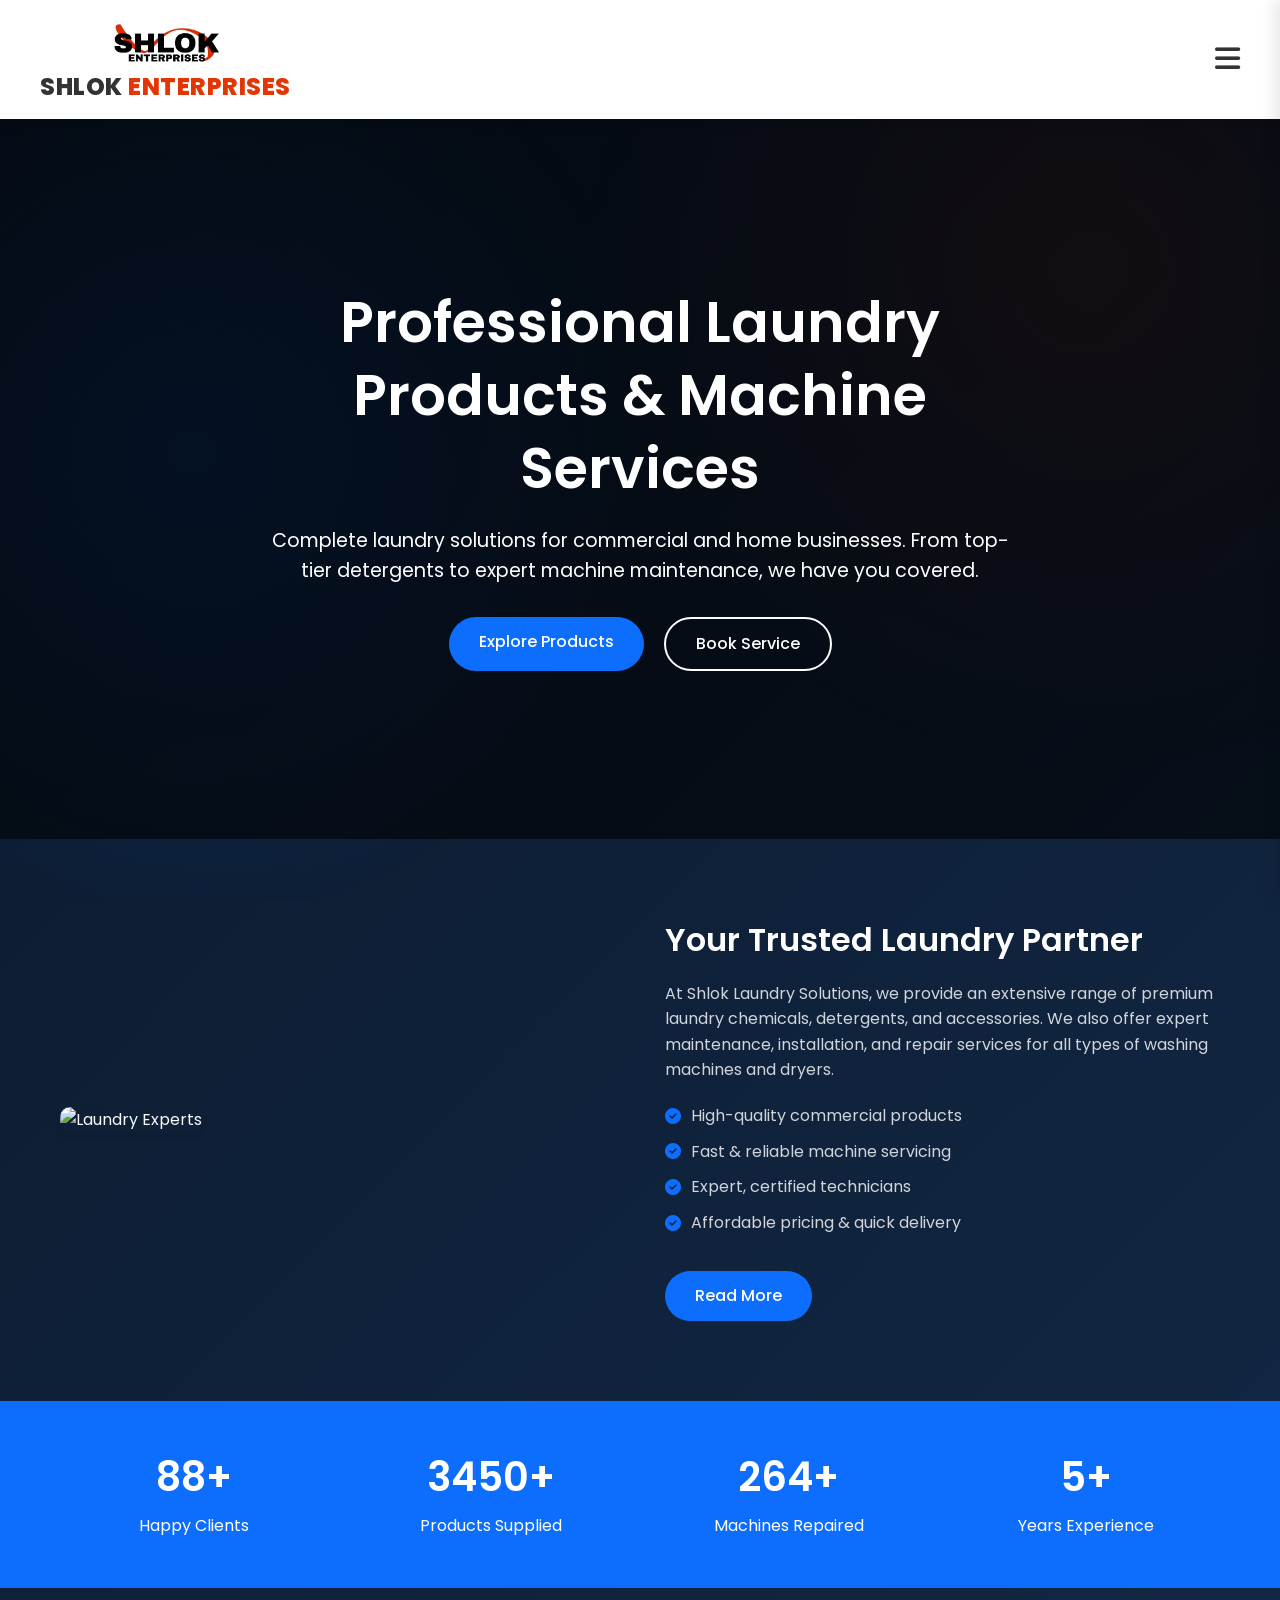
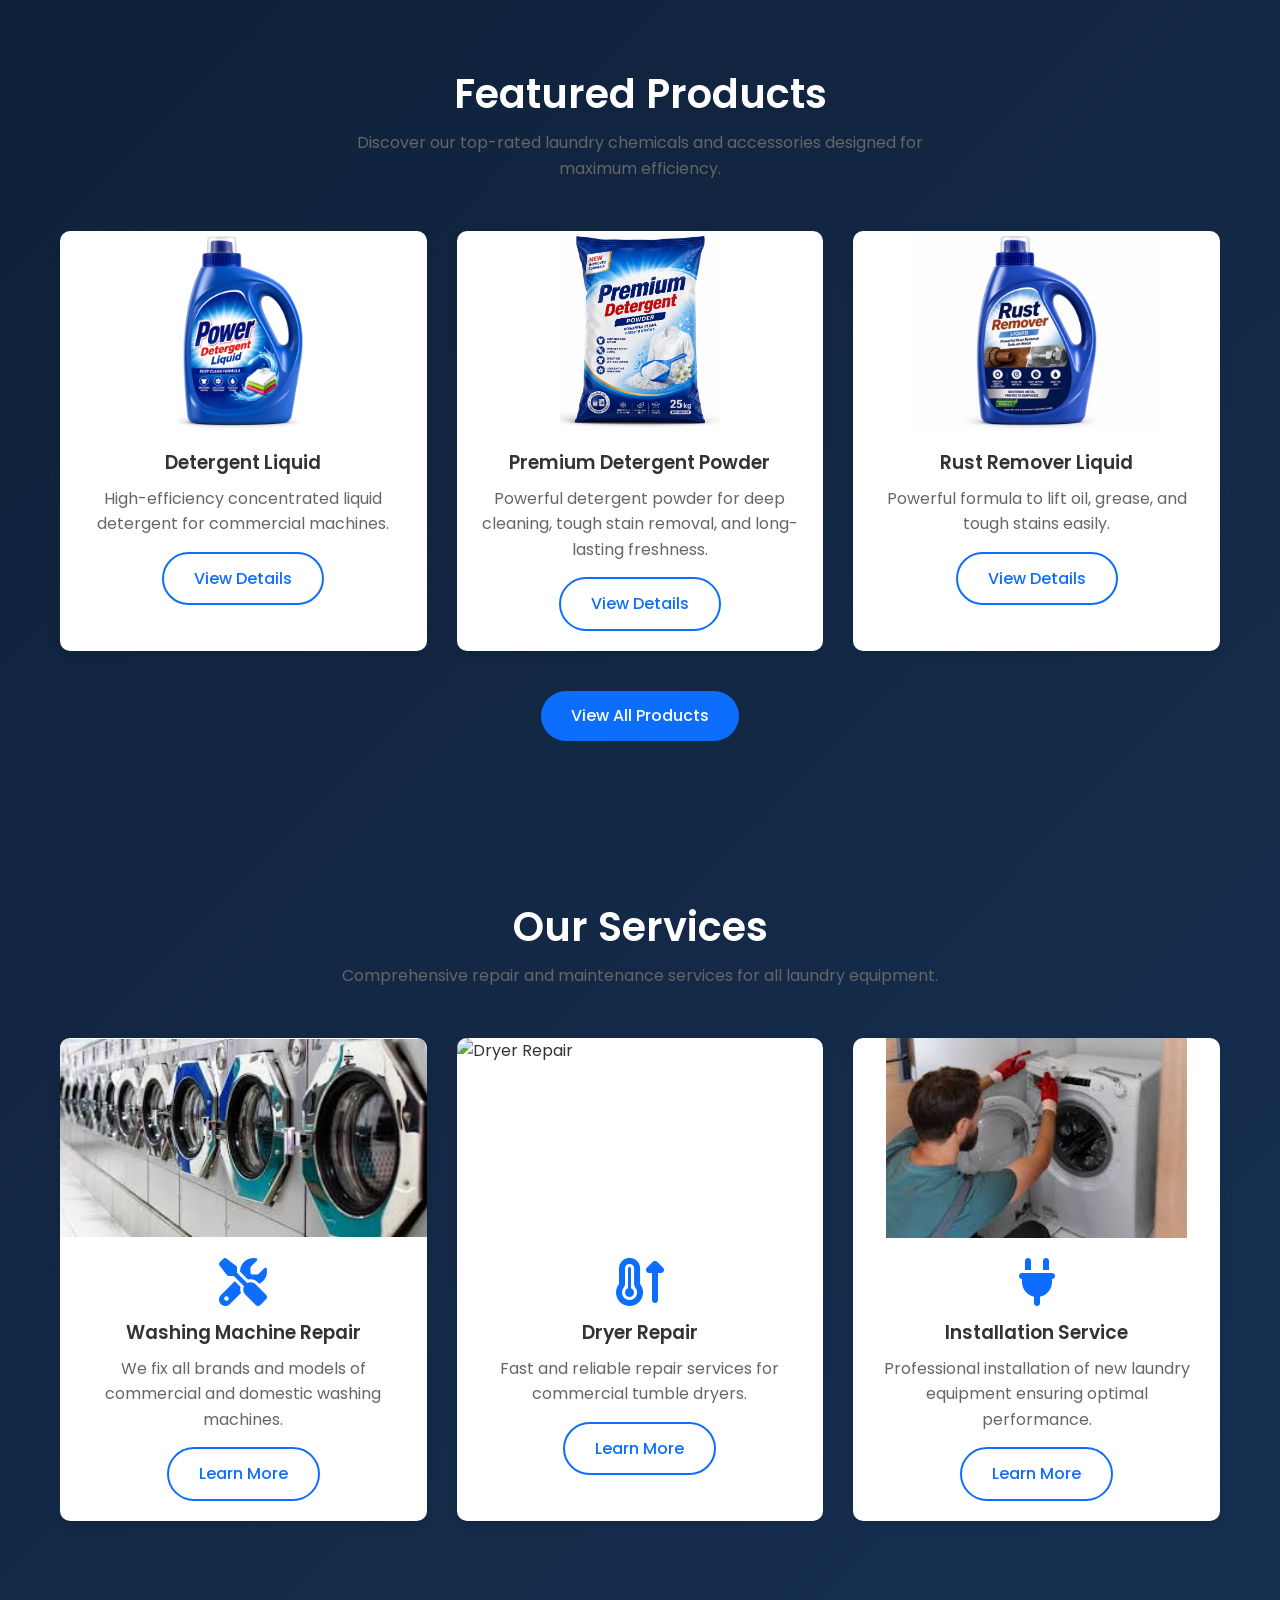
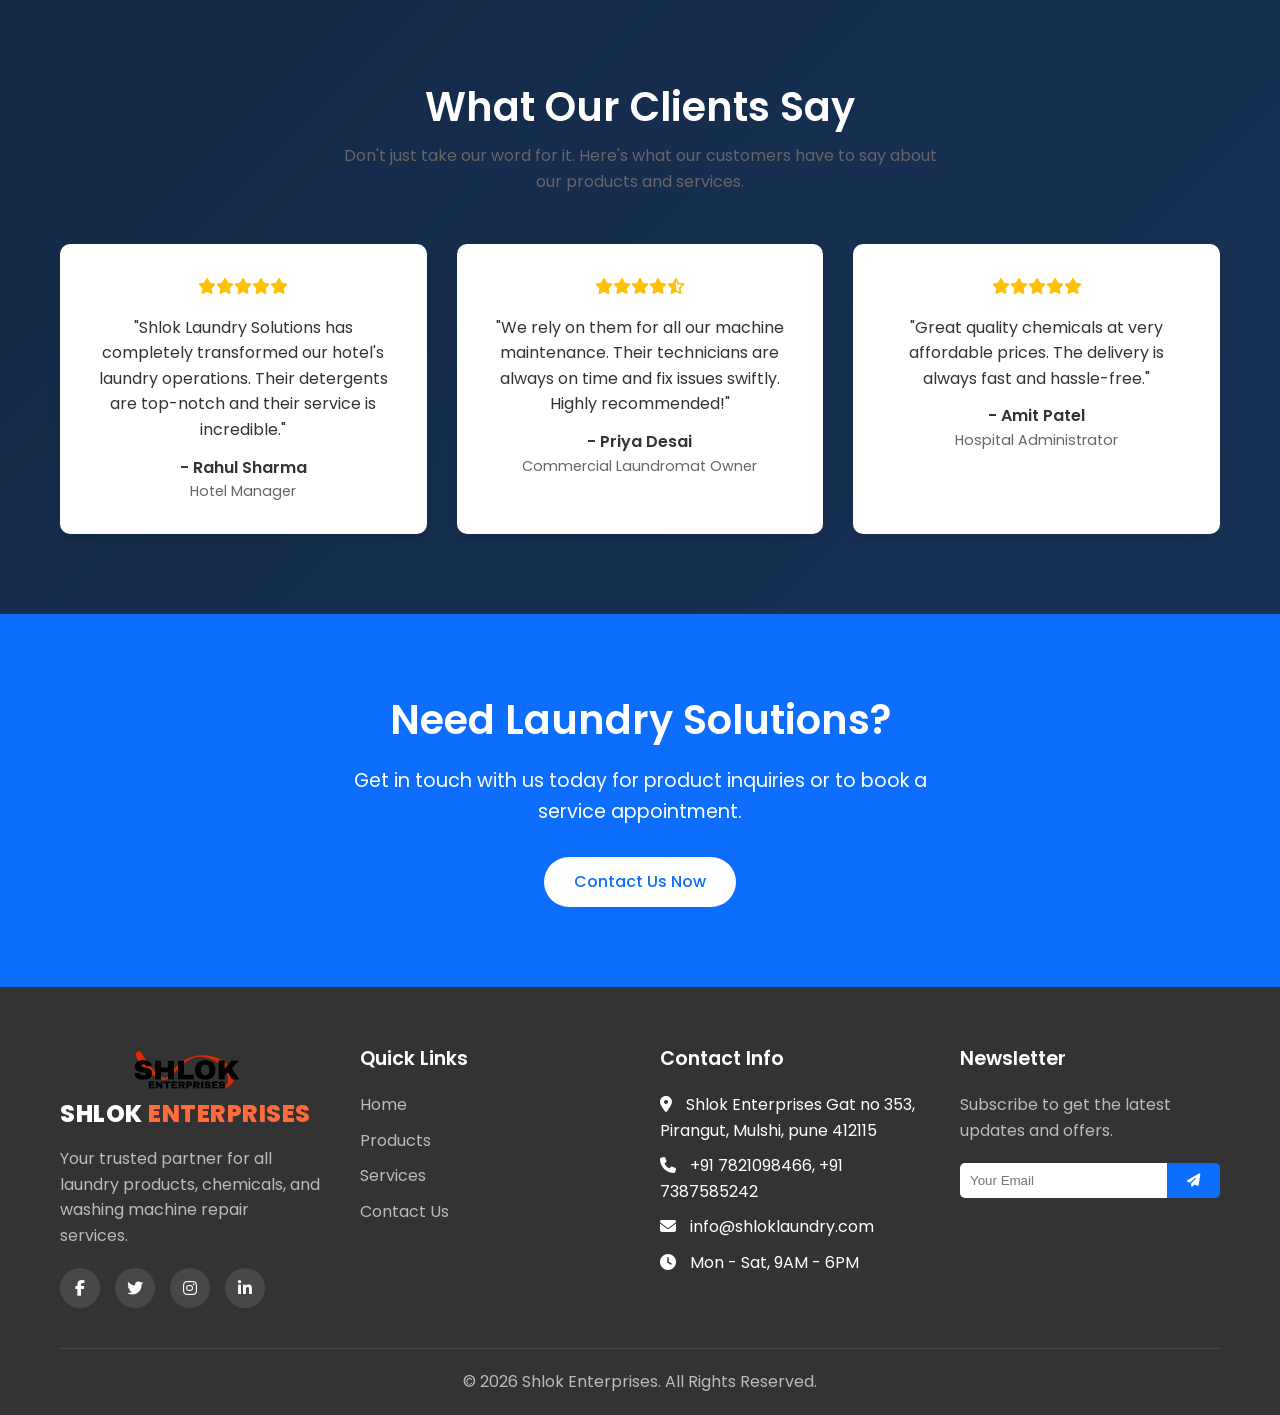
==== index.html @ 89b56c36 "Project of Shlok Enterprises" ====
<!DOCTYPE html>
<html lang="en">
<head>
    <meta charset="UTF-8">
    <meta name="viewport" content="width=device-width, initial-scale=1.0">
    <title>Shlok Laundry Solutions | Home</title>
    <meta name="description" content="Professional Laundry Products & Machine Services. Complete laundry solutions for commercial and home businesses.">
    <!-- FontAwesome -->
    <link rel="stylesheet" href="https://cdnjs.cloudflare.com/ajax/libs/font-awesome/6.4.0/css/all.min.css">
    <!-- Custom CSS -->
    <link rel="stylesheet" href="css/style.css?v=10">
</head>
<body class="premium-dark-theme">
    <!-- Preloader -->
    <div id="preloader">
        <div class="spinner"></div>
    </div>

    <!-- Header -->
    <header>
        <div class="container navbar">
            <a href="index.html" class="logo">
                <img src="images/home/logo.png" alt="Shlok Enterprises Logo" style="height: 50px;">
                <span class="logo-title">Shlok <span class="highlight">Enterprises</span></span>
            </a>
            <button class="mobile-menu-btn">
                <i class="fa-solid fa-bars"></i>
            </button>
            <nav class="nav-links">
                <a href="index.html">Home</a>
                <a href="products.html">Products</a>
                <a href="services.html">Services</a>
                <a href="contact.html">Contact</a>
                <div class="cart-icon-container" id="cartIcon" style="margin-left: 15px; color: var(--primary-color);">
                    <i class="fa-solid fa-cart-shopping"></i>
                    <span class="cart-badge" style="display: none;">0</span>
                </div>
            </nav>
        </div>
    </header>

    <!-- Hero Section -->
    <section class="hero">
        <div class="container hero-content">
            <h1>Professional Laundry Products & Machine Services</h1>
            <p>Complete laundry solutions for commercial and home businesses. From top-tier detergents to expert machine maintenance, we have you covered.</p>
            <div class="hero-btns">
                <a href="products.html" class="btn btn-primary">Explore Products</a>
                <a href="services.html" class="btn btn-outline" style="border-color: white; color: white;">Book Service</a>
            </div>
        </div>
    </section>

    <!-- About Section -->
    <section class="about section-padding">
        <div class="container about-grid">
            <div class="about-img animate-on-scroll">
                <img src="https://images.unsplash.com/photo-1545173168-9f1947eebb7f?auto=format&fit=crop&q=80" alt="Laundry Experts">
            </div>
            <div class="about-content animate-on-scroll">
                <h2>Your Trusted Laundry Partner</h2>
                <p>At Shlok Laundry Solutions, we provide an extensive range of premium laundry chemicals, detergents, and accessories. We also offer expert maintenance, installation, and repair services for all types of washing machines and dryers.</p>
                <ul>
                    <li><i class="fa-solid fa-check-circle"></i> High-quality commercial products</li>
                    <li><i class="fa-solid fa-check-circle"></i> Fast & reliable machine servicing</li>
                    <li><i class="fa-solid fa-check-circle"></i> Expert, certified technicians</li>
                    <li><i class="fa-solid fa-check-circle"></i> Affordable pricing & quick delivery</li>
                </ul>
                <br>
                <a href="about.html" class="btn btn-primary">Read More</a>
            </div>
        </div>
    </section>

    <!-- Stats Section -->
    <section class="stats">
        <div class="container stats-grid">
            <div class="stat-item animate-on-scroll">
                <h3><span class="counter" data-target="250">0</span>+</h3>
                <p>Happy Clients</p>
            </div>
            <div class="stat-item animate-on-scroll">
                <h3><span class="counter" data-target="9800">0</span>+</h3>
                <p>Products Supplied</p>
            </div>
            <div class="stat-item animate-on-scroll">
                <h3><span class="counter" data-target="750">0</span>+</h3>
                <p>Machines Repaired</p>
            </div>
            <div class="stat-item animate-on-scroll">
                <h3><span class="counter" data-target="12">0</span>+</h3>
                <p>Years Experience</p>
            </div>
        </div>
    </section>

    <!-- Featured Products Preview -->
    <section class="section-padding">
        <div class="container">
            <div class="section-title animate-on-scroll">
                <h2>Featured Products</h2>
                <p>Discover our top-rated laundry chemicals and accessories designed for maximum efficiency.</p>
            </div>
            <div class="grid-3">
                <!-- Product 1 -->
                <div class="card animate-on-scroll">
                    <div class="card-img">
                        <img src="images/product/pdl.jpeg" alt="Detergent Liquid">
                    </div>
                    <div class="card-body">
                        <h3>Detergent Liquid</h3>
                        <p>High-efficiency concentrated liquid detergent for commercial machines.</p>
                        <a href="products.html" class="btn btn-outline">View Details</a>
                    </div>
                </div>
                <!-- Product 2 -->
                <div class="card animate-on-scroll">
                    <div class="card-img">
                        <img src="images/product/pdp.jpeg" alt="Premium Detergent Powder">
                    </div>
                    <div class="card-body">
                        <h3>Premium Detergent Powder</h3>
                        <p>Powerful detergent powder for deep cleaning, tough stain removal, and long-lasting freshness.</p>
                        <a href="products.html" class="btn btn-outline">View Details</a>
                    </div>
                </div>
                <!-- Product 3 -->
                <div class="card animate-on-scroll">
                    <div class="card-img">
                        <img src="images/product/rust remover.jpeg" alt="Rust Remover Liquid">
                    </div>
                    <div class="card-body">
                        <h3>Rust Remover Liquid</h3>
                        <p>Powerful formula to lift oil, grease, and tough stains easily.</p>
                        <a href="products.html" class="btn btn-outline">View Details</a>
                    </div>
                </div>
            </div>
            <div class="text-center" style="text-align: center; margin-top: 40px;">
                <a href="products.html" class="btn btn-primary animate-on-scroll">View All Products</a>
            </div>
        </div>
    </section>

    <!-- Services Preview -->
    <section class="section-padding">
        <div class="container">
            <div class="section-title animate-on-scroll">
                <h2>Our Services</h2>
                <p>Comprehensive repair and maintenance services for all laundry equipment.</p>
            </div>
            <div class="grid-3">
                <div class="card animate-on-scroll">
                    <div class="card-img">
                        <img src="images/services/washing machine.jpeg" alt="Washing Machine Repair">
                    </div>
                    <div class="card-body">
                        <i class="fa-solid fa-screwdriver-wrench service-icon"></i>
                        <h3>Washing Machine Repair</h3>
                        <p>We fix all brands and models of commercial and domestic washing machines.</p>
                        <a href="services.html" class="btn btn-outline">Learn More</a>
                    </div>
                </div>
                <div class="card animate-on-scroll">
                    <div class="card-img">
                        <img src="https://images.unsplash.com/photo-1604335399105-a0c585fd81a1?auto=format&fit=crop&q=80" alt="Dryer Repair">
                    </div>
                    <div class="card-body">
                        <i class="fa-solid fa-temperature-arrow-up service-icon"></i>
                        <h3>Dryer Repair</h3>
                        <p>Fast and reliable repair services for commercial tumble dryers.</p>
                        <a href="services.html" class="btn btn-outline">Learn More</a>
                    </div>
                </div>
                <div class="card animate-on-scroll">
                    <div class="card-img">
                        <img src="images/services/instalation.jpeg" alt="Installation Service">
                    </div>
                    <div class="card-body">
                        <i class="fa-solid fa-plug service-icon"></i>
                        <h3>Installation Service</h3>
                        <p>Professional installation of new laundry equipment ensuring optimal performance.</p>
                        <a href="services.html" class="btn btn-outline">Learn More</a>
                    </div>
                </div>
            </div>
        </div>
    </section>

    <!-- Testimonials -->
    <section class="testimonials section-padding">
        <div class="container">
            <div class="section-title animate-on-scroll">
                <h2>What Our Clients Say</h2>
                <p>Don't just take our word for it. Here's what our customers have to say about our products and services.</p>
            </div>
            <div class="grid-3">
                <div class="testimonial-card animate-on-scroll">
                    <div class="stars">
                        <i class="fa-solid fa-star"></i><i class="fa-solid fa-star"></i><i class="fa-solid fa-star"></i><i class="fa-solid fa-star"></i><i class="fa-solid fa-star"></i>
                    </div>
                    <p>"Shlok Laundry Solutions has completely transformed our hotel's laundry operations. Their detergents are top-notch and their service is incredible."</p>
                    <h4 style="margin-top: 15px;">- Rahul Sharma</h4>
                    <span style="font-size: 0.9rem; color: var(--text-light);">Hotel Manager</span>
                </div>
                <div class="testimonial-card animate-on-scroll">
                    <div class="stars">
                        <i class="fa-solid fa-star"></i><i class="fa-solid fa-star"></i><i class="fa-solid fa-star"></i><i class="fa-solid fa-star"></i><i class="fa-solid fa-star-half-stroke"></i>
                    </div>
                    <p>"We rely on them for all our machine maintenance. Their technicians are always on time and fix issues swiftly. Highly recommended!"</p>
                    <h4 style="margin-top: 15px;">- Priya Desai</h4>
                    <span style="font-size: 0.9rem; color: var(--text-light);">Commercial Laundromat Owner</span>
                </div>
                <div class="testimonial-card animate-on-scroll">
                    <div class="stars">
                        <i class="fa-solid fa-star"></i><i class="fa-solid fa-star"></i><i class="fa-solid fa-star"></i><i class="fa-solid fa-star"></i><i class="fa-solid fa-star"></i>
                    </div>
                    <p>"Great quality chemicals at very affordable prices. The delivery is always fast and hassle-free."</p>
                    <h4 style="margin-top: 15px;">- Amit Patel</h4>
                    <span style="font-size: 0.9rem; color: var(--text-light);">Hospital Administrator</span>
                </div>
            </div>
        </div>
    </section>

    <!-- Call to Action -->
    <section class="section-padding" style="background: var(--primary-color); color: var(--white); text-align: center;">
        <div class="container animate-on-scroll">
            <h2 style="font-size: 2.5rem; margin-bottom: 20px;">Need Laundry Solutions?</h2>
            <p style="font-size: 1.2rem; margin-bottom: 30px; max-width: 600px; margin-left: auto; margin-right: auto;">Get in touch with us today for product inquiries or to book a service appointment.</p>
            <a href="contact.html" class="btn" style="background: var(--white); color: var(--primary-color);">Contact Us Now</a>
        </div>
    </section>

    <!-- Footer -->
    <footer>
        <div class="container">
            <div class="footer-grid">
                <div class="footer-col">
                    <a href="index.html" class="logo" style="color: var(--white); margin-bottom: 20px;">
                        <img src="images/home/logo.png" alt="Shlok Enterprises Logo" style="height: 50px;">
                        <span class="logo-title">Shlok <span class="highlight">Enterprises</span></span>
                    </a>
                    <p style="color: #bbb; margin-bottom: 20px;">Your trusted partner for all laundry products, chemicals, and washing machine repair services.</p>
                    <div class="social-links">
                        <a href="#"><i class="fa-brands fa-facebook-f"></i></a>
                        <a href="#"><i class="fa-brands fa-twitter"></i></a>
                        <a href="https://www.instagram.com/_sushil_0807?igsh=Ym15aHZ6Z2V1dHZs" target="_blank"><i class="fa-brands fa-instagram"></i></a>
                        <a href="#"><i class="fa-brands fa-linkedin-in"></i></a>
                    </div>
                </div>
                <div class="footer-col">
                    <h3>Quick Links</h3>
                    <ul>
                        <li><a href="index.html">Home</a></li>
                        <li><a href="products.html">Products</a></li>
                        <li><a href="services.html">Services</a></li>
                        <li><a href="contact.html">Contact Us</a></li>
                    </ul>
                </div>
                <div class="footer-col">
                    <h3>Contact Info</h3>
                    <ul>
                        <li><i class="fa-solid fa-location-dot" style="margin-right: 10px;"></i> Shlok Enterprises Gat no 353, Pirangut, Mulshi, pune 412115</li>
                        <li><i class="fa-solid fa-phone" style="margin-right: 10px;"></i> +91 7821098466, +91 7387585242</li>
                        <li><i class="fa-solid fa-envelope" style="margin-right: 10px;"></i> info@shloklaundry.com</li>
                        <li><i class="fa-solid fa-clock" style="margin-right: 10px;"></i> Mon - Sat, 9AM - 6PM</li>
                    </ul>
                </div>
                <div class="footer-col">
                    <h3>Newsletter</h3>
                    <p style="color: #bbb; margin-bottom: 15px;">Subscribe to get the latest updates and offers.</p>
                    <form class="newsletter-form" onsubmit="event.preventDefault(); alert('Subscribed successfully!');">
                        <input type="email" placeholder="Your Email" required>
                        <button type="submit"><i class="fa-solid fa-paper-plane"></i></button>
                    </form>
                </div>
            </div>
            <div class="footer-bottom">
                <p>&copy; 2026 Shlok Enterprises. All Rights Reserved.</p>
            </div>
        </div>
    </footer>

    <!-- Scripts -->
    <script src="js/offers.js"></script>
    <script src="js/script.js?v=6"></script>

    <!-- Shopping Cart Overlay & Panel -->
    <div class="cart-overlay" id="cartOverlay"></div>
    <div class="cart-panel" id="cartPanel">
        <div class="cart-header">
            <h2>Your Cart</h2>
            <button class="close-cart-btn" id="closeCartBtn">&times;</button>
        </div>
        <div class="cart-items" id="cartItems">
            <!-- Items will be injected here -->
        </div>
        <div class="cart-footer">
            <div class="cart-total-row">
                <span>Total:</span>
                <span id="cartTotal">₹0.00</span>
            </div>
            <button class="btn btn-primary" style="width: 100%;" onclick="checkoutCart()">Proceed to Checkout</button>
        </div>
    </div>
</body>
</html>
---- css/style.css ----
@import url('https://fonts.googleapis.com/css2?family=Poppins:wght@300;400;500;600;700&display=swap');

:root {
  --primary-color: #0d6efd;
  --secondary-color: #0a58ca;
  --text-dark: #333333;
  --text-light: #666666;
  --bg-light: #f8f9fa;
  --white: #ffffff;
  --border-color: #dee2e6;
  --transition: all 0.3s ease;
  --shadow: 0 4px 6px rgba(0, 0, 0, 0.1);
  --shadow-hover: 0 10px 15px rgba(0, 0, 0, 0.1);
}

* {
  margin: 0;
  padding: 0;
  box-sizing: border-box;
}

body {
  font-family: 'Poppins', sans-serif;
  color: var(--text-dark);
  line-height: 1.6;
  background-color: var(--bg-light);
  overflow-x: hidden;
}

/* Preloader */
#preloader {
  position: fixed;
  top: 0;
  left: 0;
  width: 100%;
  height: 100%;
  background: var(--white);
  z-index: 9999;
  display: flex;
  justify-content: center;
  align-items: center;
}

.spinner {
  width: 50px;
  height: 50px;
  border: 5px solid var(--bg-light);
  border-top-color: var(--primary-color);
  border-radius: 50%;
  animation: spin 1s linear infinite;
}

@keyframes spin {
  100% { transform: rotate(360deg); }
}

/* Typography & Utilities */
h1, h2, h3, h4, h5, h6 {
  font-weight: 600;
  line-height: 1.3;
}

a {
  text-decoration: none;
  color: inherit;
}

ul {
  list-style: none;
}

.container {
  max-width: 1200px;
  margin: 0 auto;
  padding: 0 20px;
}

.section-padding {
  padding: 80px 0;
}

.section-title {
  text-align: center;
  margin-bottom: 50px;
}

.section-title h2 {
  font-size: 2.5rem;
  color: var(--primary-color);
  margin-bottom: 10px;
}

.section-title p {
  color: var(--text-light);
  max-width: 600px;
  margin: 0 auto;
}

.btn {
  display: inline-block;
  padding: 12px 30px;
  border-radius: 30px;
  font-weight: 500;
  cursor: pointer;
  transition: var(--transition);
  border: none;
  outline: none;
}

.btn-primary {
  background-color: var(--primary-color);
  color: var(--white);
}

.btn-primary:hover {
  background-color: var(--secondary-color);
  box-shadow: var(--shadow);
  transform: translateY(-2px);
}

.btn-outline {
  background-color: transparent;
  border: 2px solid var(--primary-color);
  color: var(--primary-color);
}

.btn-outline:hover {
  background-color: var(--primary-color);
  color: var(--white);
}

/* Header & Navigation */
header {
  background: var(--white);
  box-shadow: var(--shadow);
  position: sticky;
  top: 0;
  z-index: 1000;
}

.navbar {
  display: flex;
  justify-content: space-between;
  align-items: center;
  padding: 20px 0;
}

.logo {
  font-size: 1.8rem;
  font-weight: 700;
  color: var(--primary-color);
  display: inline-flex;
  flex-direction: column;
  align-items: center;
  justify-content: center;
  gap: 5px;
  text-decoration: none;
}

.logo img {
  height: 50px;
  width: auto;
  object-fit: contain;
  display: block;
}

.logo-title {
  font-family: 'Poppins', sans-serif;
  font-weight: 800;
  font-size: 1.5rem;
  color: var(--text-dark);
  text-transform: uppercase;
  letter-spacing: 0.5px;
  line-height: 1;
  white-space: nowrap;
}

.logo-title .highlight {
  color: #e33604;
}

footer .logo-title {
  color: var(--white);
}

footer .logo-title .highlight {
  color: #ff6b3d;
}

.nav-links {
  position: fixed;
  top: 90px;
  right: -100%;
  width: 300px;
  height: calc(100vh - 90px);
  background: var(--white);
  display: flex;
  flex-direction: column;
  align-items: center;
  padding-top: 50px;
  gap: 30px;
  transition: var(--transition);
  box-shadow: -5px 0 15px rgba(0,0,0,0.1);
}

.nav-links.active {
  right: 0;
}

.nav-links a {
  font-weight: 500;
  transition: var(--transition);
  font-size: 1.2rem;
}

.nav-links a:hover, .nav-links a.active {
  color: var(--primary-color);
}

.mobile-menu-btn {
  display: block;
  font-size: 1.8rem;
  cursor: pointer;
  background: none;
  border: none;
  color: var(--text-dark);
}

/* Hero Section */
.hero {
  background: linear-gradient(rgba(0,0,0,0.6), rgba(0,0,0,0.6)), url('https://images.unsplash.com/photo-1517677208171-0bc6725a3e60?auto=format&fit=crop&q=80') center/cover;
  height: 80vh;
  display: flex;
  align-items: center;
  text-align: center;
  color: var(--white);
}

.hero-content {
  max-width: 800px;
  margin: 0 auto;
}

.hero h1 {
  font-size: 3.5rem;
  margin-bottom: 20px;
  animation: fadeInUp 1s ease;
}

.hero p {
  font-size: 1.2rem;
  margin-bottom: 30px;
  animation: fadeInUp 1.2s ease;
}

.hero-btns {
  display: flex;
  gap: 20px;
  justify-content: center;
  animation: fadeInUp 1.4s ease;
}

@keyframes fadeInUp {
  from { opacity: 0; transform: translateY(20px); }
  to { opacity: 1; transform: translateY(0); }
}

/* About Section */
.about {
  background: var(--white);
}

.about-grid {
  display: grid;
  grid-template-columns: 1fr 1fr;
  gap: 50px;
  align-items: center;
}

.about-img img {
  width: 100%;
  border-radius: 10px;
  box-shadow: var(--shadow);
}

.about-content h2 {
  font-size: 2rem;
  margin-bottom: 20px;
  color: var(--primary-color);
}

.about-content ul {
  margin-top: 20px;
}

.about-content ul li {
  margin-bottom: 10px;
  display: flex;
  align-items: center;
  gap: 10px;
}

.about-content ul li i {
  color: var(--primary-color);
}

/* Stats Section */
.stats {
  background: var(--primary-color);
  color: var(--white);
  padding: 50px 0;
}

.stats-grid {
  display: grid;
  grid-template-columns: repeat(4, 1fr);
  gap: 30px;
  text-align: center;
}

.stat-item h3 {
  font-size: 2.5rem;
  margin-bottom: 10px;
}

/* Cards (Products & Services) */
.grid-3 {
  display: grid;
  grid-template-columns: repeat(auto-fit, minmax(300px, 1fr));
  gap: 30px;
}

.card {
  background: var(--white);
  border-radius: 10px;
  overflow: hidden;
  box-shadow: var(--shadow);
  transition: var(--transition);
}

.card:hover {
  transform: translateY(-5px);
  box-shadow: var(--shadow-hover);
}

.card-img {
  height: 200px;
  overflow: hidden;
  position: relative; /* Added for offer badge positioning */
}

/* Offer Badges */
.offer-badge {
  position: absolute;
  top: 15px;
  right: 15px;
  background-color: #e33604;
  color: white;
  padding: 5px 12px;
  border-radius: 20px;
  font-size: 0.85rem;
  font-weight: 700;
  box-shadow: 0 4px 6px rgba(0,0,0,0.2);
  z-index: 10;
  text-transform: uppercase;
  letter-spacing: 0.5px;
  animation: pulseBadge 2s infinite;
}

@keyframes pulseBadge {
  0% { transform: scale(1); }
  50% { transform: scale(1.05); }
  100% { transform: scale(1); }
}

.price-discount {
  display: flex;
  justify-content: center;
  align-items: center;
  gap: 10px;
  margin-bottom: 15px;
}

.price-discount .old-price {
  font-size: 1rem;
  color: var(--text-light);
  text-decoration: line-through;
}

.price-discount .new-price {
  font-size: 1.3rem;
  font-weight: 700;
  color: #e33604;
}

.card-img img {
  width: 100%;
  height: 100%;
  object-fit: contain;
  transition: var(--transition);
}

.card:hover .card-img img {
  transform: scale(1.1);
}

.card-body {
  padding: 20px;
  text-align: center;
}

.card-body h3 {
  margin-bottom: 10px;
}

.card-body p {
  color: var(--text-light);
  margin-bottom: 15px;
}

.price {
  font-size: 1.2rem;
  font-weight: 600;
  color: var(--primary-color);
  margin-bottom: 15px;
  display: block;
}

.service-icon {
  font-size: 3rem;
  color: var(--primary-color);
  margin-bottom: 15px;
}

/* Testimonials */
.testimonials {
  background: var(--bg-light);
}

.testimonial-card {
  background: var(--white);
  padding: 30px;
  border-radius: 10px;
  box-shadow: var(--shadow);
  text-align: center;
}

.stars {
  color: #ffc107;
  margin-bottom: 15px;
}

/* Footer */
footer {
  background: var(--text-dark);
  color: var(--white);
  padding: 60px 0 20px;
}

.footer-grid {
  display: grid;
  grid-template-columns: repeat(auto-fit, minmax(250px, 1fr));
  gap: 40px;
  margin-bottom: 40px;
}

.footer-col h3 {
  margin-bottom: 20px;
  font-size: 1.2rem;
}

.footer-col ul li {
  margin-bottom: 10px;
}

.footer-col ul li a {
  color: #bbb;
  transition: var(--transition);
}

.footer-col ul li a:hover {
  color: var(--primary-color);
}

.social-links {
  display: flex;
  gap: 15px;
  margin-top: 20px;
}

.social-links a {
  width: 40px;
  height: 40px;
  background: rgba(255,255,255,0.1);
  display: flex;
  align-items: center;
  justify-content: center;
  border-radius: 50%;
  transition: var(--transition);
}

.social-links a:hover {
  background: var(--primary-color);
}

.newsletter-form {
  display: flex;
  margin-top: 20px;
}

.newsletter-form input {
  padding: 10px;
  border: none;
  border-radius: 5px 0 0 5px;
  outline: none;
  flex: 1;
}

.newsletter-form button {
  padding: 10px 20px;
  background: var(--primary-color);
  color: var(--white);
  border: none;
  border-radius: 0 5px 5px 0;
  cursor: pointer;
}

.footer-bottom {
  text-align: center;
  padding-top: 20px;
  border-top: 1px solid rgba(255,255,255,0.1);
  color: #bbb;
}

/* Page Headers */
.page-header {
  background: linear-gradient(rgba(13,110,253,0.8), rgba(13,110,253,0.8)), url('https://images.unsplash.com/photo-1545173168-9f1947eebb7f?auto=format&fit=crop&q=80') center/cover;
  background-size: cover;
  background-repeat: no-repeat;
  background-position: center;
  background-color: var(--primary-color);
  padding: 100px 0;
  text-align: center;
  color: var(--white);
}

#product-page-header {
  background-color: var(--bg-light);
  background-image: none !important;
  padding: 60px 0;
}

#product-page-header h1 {
  color: var(--text-dark);
  text-shadow: none;
  text-align: left;
}

#product-page-header > .container > p {
  color: var(--text-light);
  text-shadow: none;
  text-align: left;
}

.header-content-wrapper {
  display: flex;
  align-items: center;
  justify-content: space-between;
  gap: 40px;
  flex-wrap: wrap;
}

.header-text-side {
  flex: 1;
  min-width: 300px;
  text-align: left;
}

.header-text-side > p {
  color: var(--text-light);
  text-shadow: none;
}

.header-image-side {
  flex: 1;
  display: flex;
  justify-content: center;
  align-items: center;
  min-width: 300px;
}

.dynamic-product-card {
  background: var(--white);
  padding: 30px;
  border-radius: 15px;
  border-left: 6px solid var(--primary-color);
  box-shadow: var(--shadow);
  margin-top: 30px;
  min-height: 160px;
}

.dynamic-product-card h2 {
  color: var(--primary-color);
  margin-bottom: 10px;
  font-size: 1.8rem;
  transition: opacity 0.4s ease;
}

.dynamic-product-card p {
  color: var(--text-dark) !important;
  font-size: 1.1rem;
  transition: opacity 0.4s ease;
  margin-bottom: 0 !important;
}

.slider-image-container {
  width: 400px;
  height: 400px;
  background-color: #ffffff;
  padding: 20px;
  border-radius: 15px;
  box-shadow: var(--shadow);
  display: flex;
  align-items: center;
  justify-content: center;
}

.slider-image-element {
  width: 100%;
  height: 100%;
  object-fit: contain;
  transition: opacity 0.4s ease, transform 0.4s ease;
}

@media (max-width: 768px) {
  .slider-image-container {
    width: 300px;
    height: 300px;
  }
}

/* Products Page specific */
.filter-container {
  display: flex;
  justify-content: space-between;
  align-items: center;
  margin-bottom: 40px;
  flex-wrap: wrap;
  gap: 20px;
}

.search-box {
  display: flex;
  align-items: center;
  background: var(--white);
  padding: 10px 20px;
  border-radius: 30px;
  box-shadow: var(--shadow);
}

.search-box input {
  border: none;
  outline: none;
  margin-left: 10px;
  width: 250px;
}

.filter-btns {
  display: flex;
  gap: 10px;
  flex-wrap: wrap;
}

.filter-btn {
  padding: 8px 20px;
  border: none;
  background: var(--white);
  border-radius: 20px;
  cursor: pointer;
  transition: var(--transition);
  box-shadow: var(--shadow);
}

.filter-btn.active, .filter-btn:hover {
  background: var(--primary-color);
  color: var(--white);
}

/* Services Page specific */
.work-process {
  background: var(--white);
}

.process-grid {
  display: grid;
  grid-template-columns: repeat(auto-fit, minmax(200px, 1fr));
  gap: 30px;
  text-align: center;
}

.step {
  position: relative;
}

.step-number {
  width: 60px;
  height: 60px;
  background: var(--primary-color);
  color: var(--white);
  border-radius: 50%;
  display: flex;
  align-items: center;
  justify-content: center;
  font-size: 1.5rem;
  font-weight: bold;
  margin: 0 auto 20px;
}

/* FAQ */
.faq-container {
  max-width: 800px;
  margin: 0 auto;
}

.faq-item {
  background: var(--white);
  margin-bottom: 15px;
  border-radius: 8px;
  box-shadow: var(--shadow);
  overflow: hidden;
}

.faq-question {
  padding: 20px;
  cursor: pointer;
  display: flex;
  justify-content: space-between;
  align-items: center;
  font-weight: 500;
}

.faq-answer {
  padding: 0 20px;
  max-height: 0;
  overflow: hidden;
  transition: max-height 0.3s ease, padding 0.3s ease;
}

.faq-item.active .faq-answer {
  padding: 0 20px 20px;
  max-height: 200px; /* Adjust based on content */
}

.faq-item.active .faq-question i {
  transform: rotate(180deg);
}

/* Contact Page specific */
.contact-grid {
  display: grid;
  grid-template-columns: 1fr 2fr;
  gap: 50px;
}

.contact-info {
  display: flex;
  flex-direction: column;
  gap: 20px;
}

.info-card {
  background: var(--white);
  padding: 20px;
  border-radius: 10px;
  box-shadow: var(--shadow);
  display: flex;
  align-items: flex-start;
  gap: 15px;
}

.info-card i {
  font-size: 1.5rem;
  color: var(--primary-color);
  background: rgba(13,110,253,0.1);
  padding: 15px;
  border-radius: 50%;
}

.contact-form {
  background: var(--white);
  padding: 40px;
  border-radius: 10px;
  box-shadow: var(--shadow);
}

.form-group {
  margin-bottom: 20px;
}

.form-group input, .form-group select, .form-group textarea {
  width: 100%;
  padding: 12px 15px;
  border: 1px solid var(--border-color);
  border-radius: 5px;
  outline: none;
  font-family: inherit;
  transition: var(--transition);
}

.form-group input:focus, .form-group select:focus, .form-group textarea:focus {
  border-color: var(--primary-color);
  box-shadow: 0 0 0 2px rgba(13,110,253,0.2);
}

.error-message {
  color: red;
  font-size: 0.8rem;
  margin-top: 5px;
  display: none;
}

.success-popup {
  position: fixed;
  top: 50%;
  left: 50%;
  transform: translate(-50%, -50%);
  background: var(--white);
  padding: 40px;
  border-radius: 10px;
  box-shadow: 0 10px 30px rgba(0,0,0,0.2);
  text-align: center;
  z-index: 1000;
  display: none;
}

.success-popup i {
  font-size: 3rem;
  color: #28a745;
  margin-bottom: 15px;
}

.map-container {
  height: 400px;
  background: #eee;
  border-radius: 10px;
  margin-top: 50px;
  overflow: hidden;
  display: flex;
  align-items: center;
  justify-content: center;
}

/* Animations */
.animate-on-scroll {
  opacity: 0;
  transform: translateY(30px);
  transition: all 0.6s ease;
}

.animate-on-scroll.show {
  opacity: 1;
  transform: translateY(0);
}

/* Responsive */
@media (max-width: 992px) {
  .hero h1 { font-size: 2.5rem; }
  .about-grid, .contact-grid { grid-template-columns: 1fr; }
  .stats-grid { grid-template-columns: 1fr 1fr; }
}

@media (max-width: 768px) {
  .nav-links {
    width: 100%;
  }
  .hero-btns { flex-direction: column; }
  .filter-container { flex-direction: column; }
}

@media (max-width: 480px) {
  .stats-grid { grid-template-columns: 1fr; }
  .hero h1 { font-size: 2rem; }
}

/* Premium Products Page Background */
body.premium-dark-theme {
  background: linear-gradient(135deg, #0b192c 0%, #1a365d 100%);
  color: #f8f9fa;
  position: relative;
}

body.premium-dark-theme::before {
  content: '';
  position: fixed;
  top: 0;
  left: 0;
  width: 100%;
  height: 100%;
  background: radial-gradient(circle at 15% 50%, rgba(13, 110, 253, 0.2), transparent 40%),
              radial-gradient(circle at 85% 30%, rgba(227, 54, 4, 0.15), transparent 40%);
  z-index: -1;
  pointer-events: none;
}

body.premium-dark-theme #product-page-header {
  background: transparent !important;
}

body.premium-dark-theme #product-page-header h1 {
  color: #ffffff;
}

body.premium-dark-theme #product-page-header .header-text-side > p {
  color: #d1d5db;
}

body.premium-dark-theme .filter-btn {
  background: rgba(255, 255, 255, 0.1);
  border: 1px solid rgba(255, 255, 255, 0.2);
  color: #ffffff;
  backdrop-filter: blur(10px);
}

body.premium-dark-theme .filter-btn.active, 
body.premium-dark-theme .filter-btn:hover {
  background: var(--primary-color);
  color: var(--white);
  border-color: var(--primary-color);
}

body.premium-dark-theme .search-box {
  background: rgba(255, 255, 255, 0.1);
  border: 1px solid rgba(255, 255, 255, 0.2);
  backdrop-filter: blur(10px);
}

body.premium-dark-theme .search-box input {
  background: transparent;
  color: #ffffff;
}

body.premium-dark-theme .search-box input::placeholder {
  color: #d1d5db;
}

body.premium-dark-theme .search-box i {
  color: #ffffff !important;
}

body.premium-dark-theme .card,
body.premium-dark-theme .contact-form,
body.premium-dark-theme .info-card,
body.premium-dark-theme .testimonial-card,
body.premium-dark-theme header,
body.premium-dark-theme .nav-links,
body.premium-dark-theme .faq-item {
  background: #ffffff;
  color: var(--text-dark);
}

body.premium-dark-theme .about,
body.premium-dark-theme .work-process,
body.premium-dark-theme .testimonials {
  background: transparent !important;
}

body.premium-dark-theme .contact-info h2,
body.premium-dark-theme .about-content h2,
body.premium-dark-theme .step h3 {
  color: #ffffff !important;
}

body.premium-dark-theme .contact-info > p,
body.premium-dark-theme .about-content p,
body.premium-dark-theme .about-content ul li,
body.premium-dark-theme .step p {
  color: #d1d5db !important;
}

body.premium-dark-theme .nav-links a {
  color: var(--text-dark);
}

body.premium-dark-theme .nav-links a:hover, 
body.premium-dark-theme .nav-links a.active {
  color: var(--primary-color);
}

body.premium-dark-theme .section-title h2 {
  color: #ffffff;
}

/* Cart UI */
.cart-icon-container {
  position: relative;
  cursor: pointer;
  display: flex;
  align-items: center;
  justify-content: center;
  width: 40px;
  height: 40px;
  font-size: 1.2rem;
}

body.premium-dark-theme .cart-icon-container {
  color: var(--text-dark);
}

.cart-badge {
  position: absolute;
  top: 0;
  right: 0;
  background-color: #e33604;
  color: white;
  font-size: 0.7rem;
  font-weight: bold;
  width: 18px;
  height: 18px;
  border-radius: 50%;
  display: flex;
  align-items: center;
  justify-content: center;
}

.cart-panel {
  position: fixed;
  top: 0;
  right: -400px;
  width: 400px;
  max-width: 100%;
  height: 100vh;
  background: var(--white);
  box-shadow: -5px 0 15px rgba(0,0,0,0.1);
  z-index: 10000;
  transition: right 0.4s ease;
  display: flex;
  flex-direction: column;
}

body.premium-dark-theme .cart-panel {
  background: #112240; /* Slightly lighter than the dark background for contrast */
  color: #ffffff;
}

.cart-panel.open {
  right: 0;
}

.cart-header {
  padding: 20px;
  border-bottom: 1px solid var(--border-color);
  display: flex;
  justify-content: space-between;
  align-items: center;
}

body.premium-dark-theme .cart-header {
  border-bottom-color: rgba(255,255,255,0.1);
}

.cart-header h2 {
  margin: 0;
  font-size: 1.5rem;
}

.close-cart-btn {
  background: none;
  border: none;
  font-size: 1.5rem;
  cursor: pointer;
  color: inherit;
}

.cart-items {
  flex: 1;
  overflow-y: auto;
  padding: 20px;
}

.cart-item {
  display: flex;
  align-items: center;
  gap: 15px;
  margin-bottom: 20px;
  padding-bottom: 20px;
  border-bottom: 1px solid var(--border-color);
}

body.premium-dark-theme .cart-item {
  border-bottom-color: rgba(255,255,255,0.1);
}

.cart-item-img {
  width: 60px;
  height: 60px;
  border-radius: 8px;
  object-fit: cover;
  background: white; /* Ensure transparency looks good */
}

.cart-item-details {
  flex: 1;
}

.cart-item-title {
  font-weight: 600;
  margin-bottom: 5px;
  font-size: 1rem;
}

.cart-item-price {
  color: var(--primary-color);
  font-weight: 500;
}

.cart-item-controls {
  display: flex;
  align-items: center;
  gap: 10px;
  margin-top: 5px;
}

.qty-btn {
  background: rgba(13,110,253,0.1);
  border: none;
  width: 25px;
  height: 25px;
  border-radius: 4px;
  color: var(--primary-color);
  cursor: pointer;
  display: flex;
  align-items: center;
  justify-content: center;
}

body.premium-dark-theme .qty-btn {
  background: rgba(255,255,255,0.1);
  color: white;
}

.cart-item-remove {
  background: none;
  border: none;
  color: #dc3545;
  cursor: pointer;
  font-size: 1rem;
  padding: 5px;
}

.cart-footer {
  padding: 20px;
  border-top: 1px solid var(--border-color);
}

body.premium-dark-theme .cart-footer {
  border-top-color: rgba(255,255,255,0.1);
}

.cart-total-row {
  display: flex;
  justify-content: space-between;
  font-size: 1.2rem;
  font-weight: 700;
  margin-bottom: 20px;
}

.cart-overlay {
  position: fixed;
  top: 0;
  left: 0;
  width: 100%;
  height: 100%;
  background: rgba(0,0,0,0.5);
  z-index: 9999;
  display: none;
}

.cart-overlay.open {
  display: block;
}

.empty-cart-msg {
  text-align: center;
  color: var(--text-light);
  margin-top: 50px;
}

/* Success Popup */
.success-popup {
  display: none;
  position: fixed;
  top: 50%;
  left: 50%;
  transform: translate(-50%, -50%);
  background: var(--white);
  padding: 40px;
  border-radius: 10px;
  box-shadow: 0 10px 30px rgba(0,0,0,0.2);
  text-align: center;
  z-index: 10000;
  max-width: 90%;
  width: 400px;
}

.success-popup i {
  font-size: 4rem;
  color: #28a745;
  margin-bottom: 20px;
}

.success-popup h3 {
  margin-bottom: 10px;
  color: var(--text-dark);
}

.success-popup p {
  color: var(--text-light);
}

body.premium-dark-theme .success-popup {
  background: #112240;
}

body.premium-dark-theme .success-popup h3 {
  color: #ffffff;
}

body.premium-dark-theme .success-popup p {
  color: #d1d5db;
}
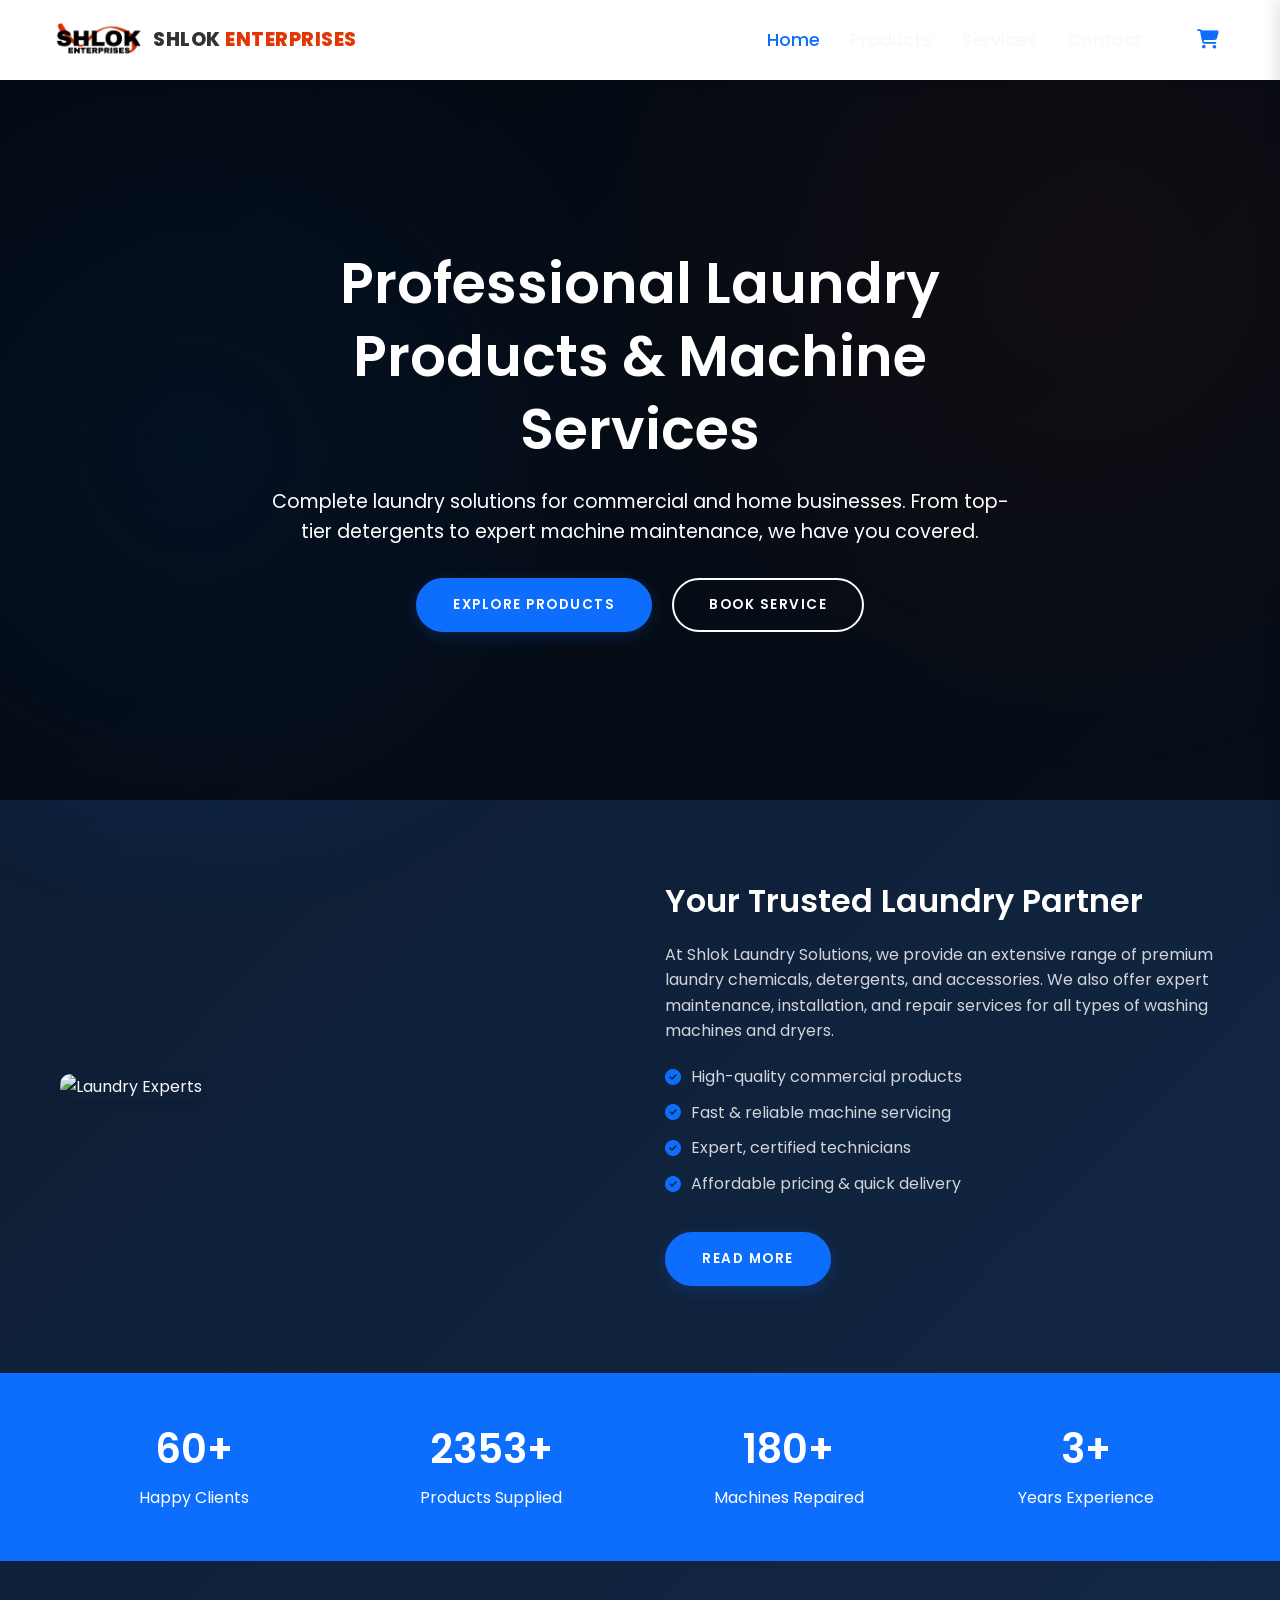
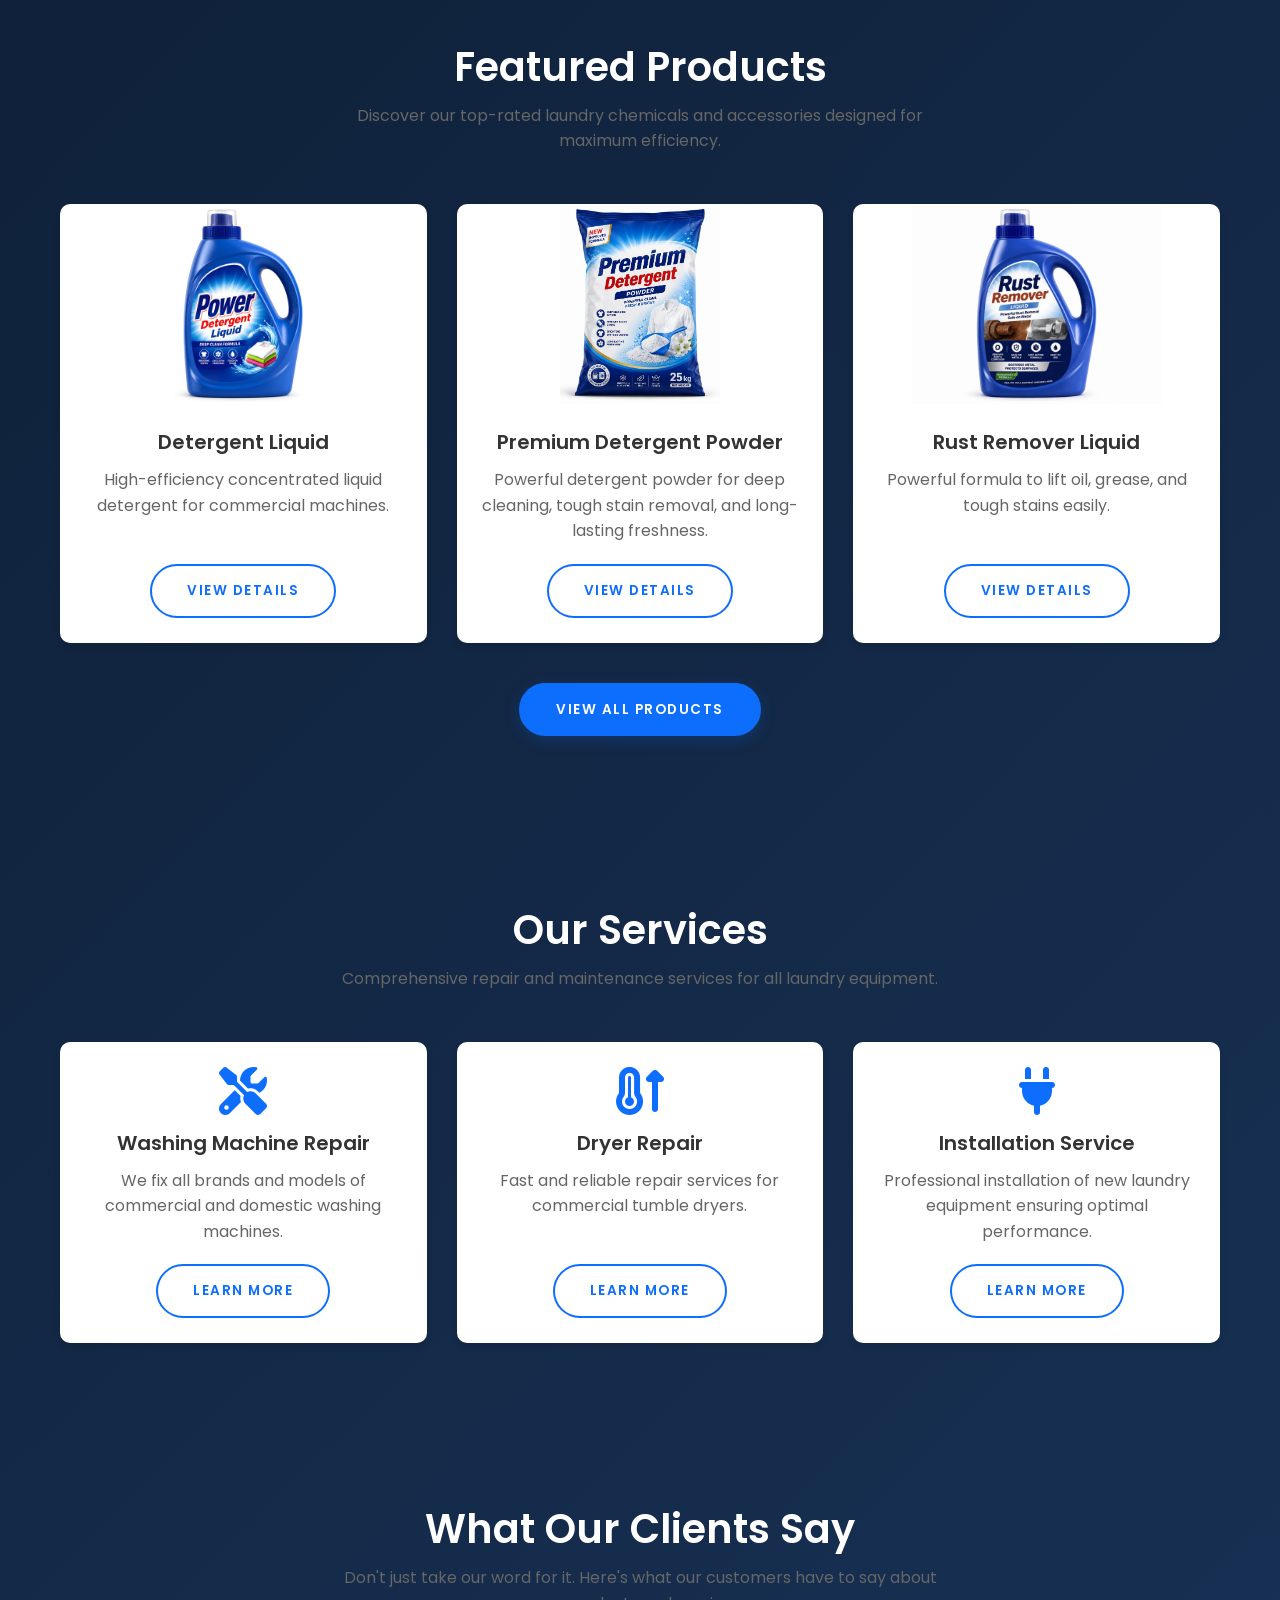
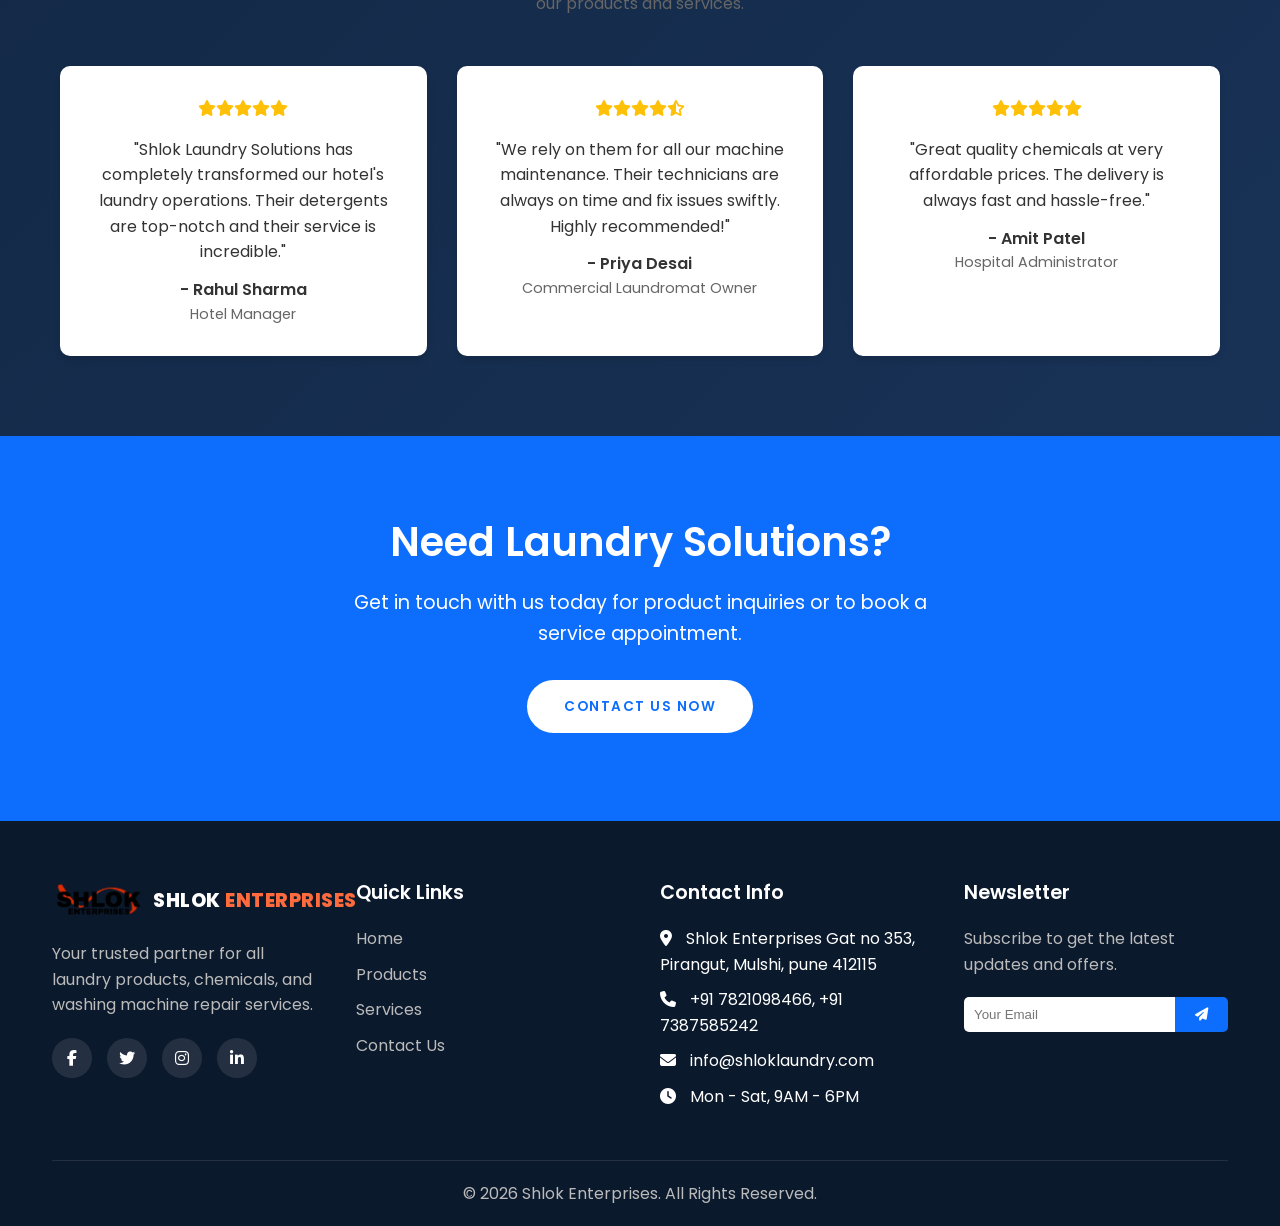
==== commit 09fb3e9d: "Revert color theme back to original White/Dark Navy" ====
--- a/index.html
+++ b/index.html
@@ -46,7 +46,7 @@
             <p>Complete laundry solutions for commercial and home businesses. From top-tier detergents to expert machine maintenance, we have you covered.</p>
             <div class="hero-btns">
                 <a href="products.html" class="btn btn-primary">Explore Products</a>
-                <a href="services.html" class="btn btn-outline" style="border-color: white; color: white;">Book Service</a>
+                <a href="services.html" class="btn btn-outline" style="border-color: var(--white); color: var(--white);">Book Service</a>
             </div>
         </div>
     </section>
@@ -151,9 +151,6 @@
             </div>
             <div class="grid-3">
                 <div class="card animate-on-scroll">
-                    <div class="card-img">
-                        <img src="images/services/washing machine.jpeg" alt="Washing Machine Repair">
-                    </div>
                     <div class="card-body">
                         <i class="fa-solid fa-screwdriver-wrench service-icon"></i>
                         <h3>Washing Machine Repair</h3>
@@ -162,9 +159,6 @@
                     </div>
                 </div>
                 <div class="card animate-on-scroll">
-                    <div class="card-img">
-                        <img src="https://images.unsplash.com/photo-1604335399105-a0c585fd81a1?auto=format&fit=crop&q=80" alt="Dryer Repair">
-                    </div>
                     <div class="card-body">
                         <i class="fa-solid fa-temperature-arrow-up service-icon"></i>
                         <h3>Dryer Repair</h3>
@@ -173,9 +167,6 @@
                     </div>
                 </div>
                 <div class="card animate-on-scroll">
-                    <div class="card-img">
-                        <img src="images/services/instalation.jpeg" alt="Installation Service">
-                    </div>
                     <div class="card-body">
                         <i class="fa-solid fa-plug service-icon"></i>
                         <h3>Installation Service</h3>
--- a/css/style.css
+++ b/css/style.css
@@ -11,6 +11,7 @@
   --transition: all 0.3s ease;
   --shadow: 0 4px 6px rgba(0, 0, 0, 0.1);
   --shadow-hover: 0 10px 15px rgba(0, 0, 0, 0.1);
+  --header-footer-bg: #0b192c; /* Consistent Navy for Header/Footer */
 }
 
 * {
@@ -27,7 +28,7 @@
   overflow-x: hidden;
 }
 
-/* Preloader */
+/* Preloaders */
 #preloader {
   position: fixed;
   top: 0;
@@ -98,24 +99,34 @@
 
 .btn {
   display: inline-block;
-  padding: 12px 30px;
-  border-radius: 30px;
-  font-weight: 500;
+  padding: 14px 35px; /* Slightly more vertical padding */
+  border-radius: 50px; /* More rounded */
+  font-weight: 600;
   cursor: pointer;
-  transition: var(--transition);
-  border: none;
+  transition: all 0.4s cubic-bezier(0.175, 0.885, 0.32, 1.275);
+  border: 2px solid transparent;
   outline: none;
+  text-transform: uppercase;
+  letter-spacing: 1.5px; /* More letter spacing */
+  font-size: 0.85rem;
+  position: relative;
+  overflow: hidden;
+  z-index: 1;
+  text-align: center;
 }
 
 .btn-primary {
   background-color: var(--primary-color);
   color: var(--white);
+  border-color: var(--primary-color);
+  box-shadow: 0 4px 15px rgba(13, 110, 253, 0.2);
 }
 
 .btn-primary:hover {
   background-color: var(--secondary-color);
-  box-shadow: var(--shadow);
-  transform: translateY(-2px);
+  border-color: var(--secondary-color);
+  box-shadow: 0 8px 25px rgba(13, 110, 253, 0.4);
+  transform: translateY(-5px) scale(1.03);
 }
 
 .btn-outline {
@@ -127,6 +138,19 @@
 .btn-outline:hover {
   background-color: var(--primary-color);
   color: var(--white);
+  box-shadow: 0 8px 25px rgba(13, 110, 253, 0.3);
+  transform: translateY(-5px) scale(1.03);
+}
+
+/* Button Pulse Animation */
+@keyframes btnPulse {
+  0% { transform: scale(1); box-shadow: 0 4px 15px rgba(13, 110, 253, 0.2); }
+  50% { transform: scale(1.02); box-shadow: 0 4px 20px rgba(13, 110, 253, 0.4); }
+  100% { transform: scale(1); box-shadow: 0 4px 15px rgba(13, 110, 253, 0.2); }
+}
+
+.btn-primary.pulse {
+  animation: btnPulse 2s infinite;
 }
 
 /* Header & Navigation */
@@ -138,27 +162,32 @@
   z-index: 1000;
 }
 
+header .container {
+  max-width: 95%;
+}
+
 .navbar {
   display: flex;
   justify-content: space-between;
   align-items: center;
-  padding: 20px 0;
+  padding-top: 20px;
+  padding-bottom: 20px;
 }
 
 .logo {
-  font-size: 1.8rem;
+  font-size: 1.5rem;
   font-weight: 700;
   color: var(--primary-color);
   display: inline-flex;
-  flex-direction: column;
-  align-items: center;
-  justify-content: center;
-  gap: 5px;
+  flex-direction: row;
+  align-items: center;
+  justify-content: flex-start;
+  gap: 10px;
   text-decoration: none;
 }
 
 .logo img {
-  height: 50px;
+  height: 40px !important;
   width: auto;
   object-fit: contain;
   display: block;
@@ -167,7 +196,7 @@
 .logo-title {
   font-family: 'Poppins', sans-serif;
   font-weight: 800;
-  font-size: 1.5rem;
+  font-size: 1.2rem;
   color: var(--text-dark);
   text-transform: uppercase;
   letter-spacing: 0.5px;
@@ -188,29 +217,15 @@
 }
 
 .nav-links {
-  position: fixed;
-  top: 90px;
-  right: -100%;
-  width: 300px;
-  height: calc(100vh - 90px);
-  background: var(--white);
-  display: flex;
-  flex-direction: column;
-  align-items: center;
-  padding-top: 50px;
+  display: flex;
+  align-items: center;
   gap: 30px;
-  transition: var(--transition);
-  box-shadow: -5px 0 15px rgba(0,0,0,0.1);
-}
-
-.nav-links.active {
-  right: 0;
 }
 
 .nav-links a {
   font-weight: 500;
   transition: var(--transition);
-  font-size: 1.2rem;
+  font-size: 1.1rem;
 }
 
 .nav-links a:hover, .nav-links a.active {
@@ -218,7 +233,7 @@
 }
 
 .mobile-menu-btn {
-  display: block;
+  display: none;
   font-size: 1.8rem;
   cursor: pointer;
   background: none;
@@ -228,8 +243,14 @@
 
 /* Hero Section */
 .hero {
-  background: linear-gradient(rgba(0,0,0,0.6), rgba(0,0,0,0.6)), url('https://images.unsplash.com/photo-1517677208171-0bc6725a3e60?auto=format&fit=crop&q=80') center/cover;
-  height: 80vh;
+  background: linear-gradient(rgba(0,0,0,0.6), rgba(0,0,0,0.6)), url('https://images.unsplash.com/photo-1517677208171-0bc6725a3e60?auto=format&fit=crop&q=80');
+  background-position: center;
+  background-size: 100% 100%;
+  background-repeat: no-repeat;
+  min-height: 80vh;
+  padding: 0;
+  margin: 0;
+  border: none;
   display: flex;
   align-items: center;
   text-align: center;
@@ -336,6 +357,9 @@
   overflow: hidden;
   box-shadow: var(--shadow);
   transition: var(--transition);
+  display: flex;
+  flex-direction: column;
+  height: 100%;
 }
 
 .card:hover {
@@ -347,6 +371,7 @@
   height: 200px;
   overflow: hidden;
   position: relative; /* Added for offer badge positioning */
+  flex-shrink: 0;
 }
 
 /* Offer Badges */
@@ -405,17 +430,27 @@
 }
 
 .card-body {
-  padding: 20px;
+  padding: 25px;
   text-align: center;
+  display: flex;
+  flex-direction: column;
+  flex-grow: 1;
 }
 
 .card-body h3 {
-  margin-bottom: 10px;
+  margin-bottom: 12px;
+  font-size: 1.25rem;
 }
 
 .card-body p {
   color: var(--text-light);
-  margin-bottom: 15px;
+  margin-bottom: 20px;
+  flex-grow: 1;
+}
+
+.card-body .btn {
+  margin-top: auto;
+  align-self: center;
 }
 
 .price {
@@ -449,12 +484,15 @@
   color: #ffc107;
   margin-bottom: 15px;
 }
-
 /* Footer */
 footer {
-  background: var(--text-dark);
+  background: var(--header-footer-bg);
   color: var(--white);
   padding: 60px 0 20px;
+}
+
+footer .container {
+  max-width: 95%; /* Align with header container */
 }
 
 .footer-grid {
@@ -467,6 +505,7 @@
 .footer-col h3 {
   margin-bottom: 20px;
   font-size: 1.2rem;
+  color: var(--white);
 }
 
 .footer-col ul li {
@@ -497,10 +536,12 @@
   justify-content: center;
   border-radius: 50%;
   transition: var(--transition);
+  color: var(--white);
 }
 
 .social-links a:hover {
   background: var(--primary-color);
+  color: var(--white);
 }
 
 .newsletter-form {
@@ -867,6 +908,35 @@
   .hero h1 { font-size: 2.5rem; }
   .about-grid, .contact-grid { grid-template-columns: 1fr; }
   .stats-grid { grid-template-columns: 1fr 1fr; }
+  
+  .mobile-menu-btn {
+    display: block;
+    margin-left: auto;
+  }
+  .nav-links {
+    position: fixed;
+    top: 90px;
+    right: -100%;
+    width: 300px;
+    height: calc(100vh - 90px);
+    background: var(--white);
+    display: flex;
+    flex-direction: column;
+    align-items: center;
+    padding-top: 50px;
+    gap: 30px;
+    transition: var(--transition);
+    box-shadow: -5px 0 15px rgba(0,0,0,0.1);
+    z-index: 999;
+  }
+  .nav-links.active {
+    right: 0;
+  }
+  
+  .logo { font-size: 1.2rem; gap: 8px; flex-wrap: nowrap; }
+  .logo img { height: 35px !important; }
+  .logo-title { font-size: 1.1rem; white-space: normal; line-height: 1.2; max-width: 200px; }
+  .navbar { padding-top: 15px; padding-bottom: 15px; gap: 10px; flex-wrap: nowrap; }
 }
 
 @media (max-width: 768px) {
@@ -880,6 +950,11 @@
 @media (max-width: 480px) {
   .stats-grid { grid-template-columns: 1fr; }
   .hero h1 { font-size: 2rem; }
+  .logo { font-size: 1rem; gap: 5px; flex-wrap: nowrap; }
+  .logo img { height: 28px !important; }
+  .logo-title { font-size: 0.95rem; white-space: normal; line-height: 1.1; max-width: 130px; }
+  .mobile-menu-btn { font-size: 1.4rem; margin-left: auto; }
+  .navbar { padding-top: 10px; padding-bottom: 10px; gap: 5px; flex-wrap: nowrap; }
 }
 
 /* Premium Products Page Background */
@@ -951,8 +1026,6 @@
 body.premium-dark-theme .contact-form,
 body.premium-dark-theme .info-card,
 body.premium-dark-theme .testimonial-card,
-body.premium-dark-theme header,
-body.premium-dark-theme .nav-links,
 body.premium-dark-theme .faq-item {
   background: #ffffff;
   color: var(--text-dark);
@@ -977,15 +1050,6 @@
   color: #d1d5db !important;
 }
 
-body.premium-dark-theme .nav-links a {
-  color: var(--text-dark);
-}
-
-body.premium-dark-theme .nav-links a:hover, 
-body.premium-dark-theme .nav-links a.active {
-  color: var(--primary-color);
-}
-
 body.premium-dark-theme .section-title h2 {
   color: #ffffff;
 }
@@ -1000,10 +1064,6 @@
   width: 40px;
   height: 40px;
   font-size: 1.2rem;
-}
-
-body.premium-dark-theme .cart-icon-container {
-  color: var(--text-dark);
 }
 
 .cart-badge {
@@ -1228,4 +1288,24 @@
 body.premium-dark-theme .success-popup p {
   color: #d1d5db;
 }
-
+premium-dark-theme .success-popup h3 {
+  color: #ffffff;
+}
+
+body.premium-dark-theme .success-popup p {
+  color: #d1d5db;
+}
+;
+}
+
+body.premium-dark-theme .success-popup {
+  background: #112240;
+}
+
+body.premium-dark-theme .success-popup h3 {
+  color: #ffffff;
+}
+
+body.premium-dark-theme .success-popup p {
+  color: #d1d5db;
+}
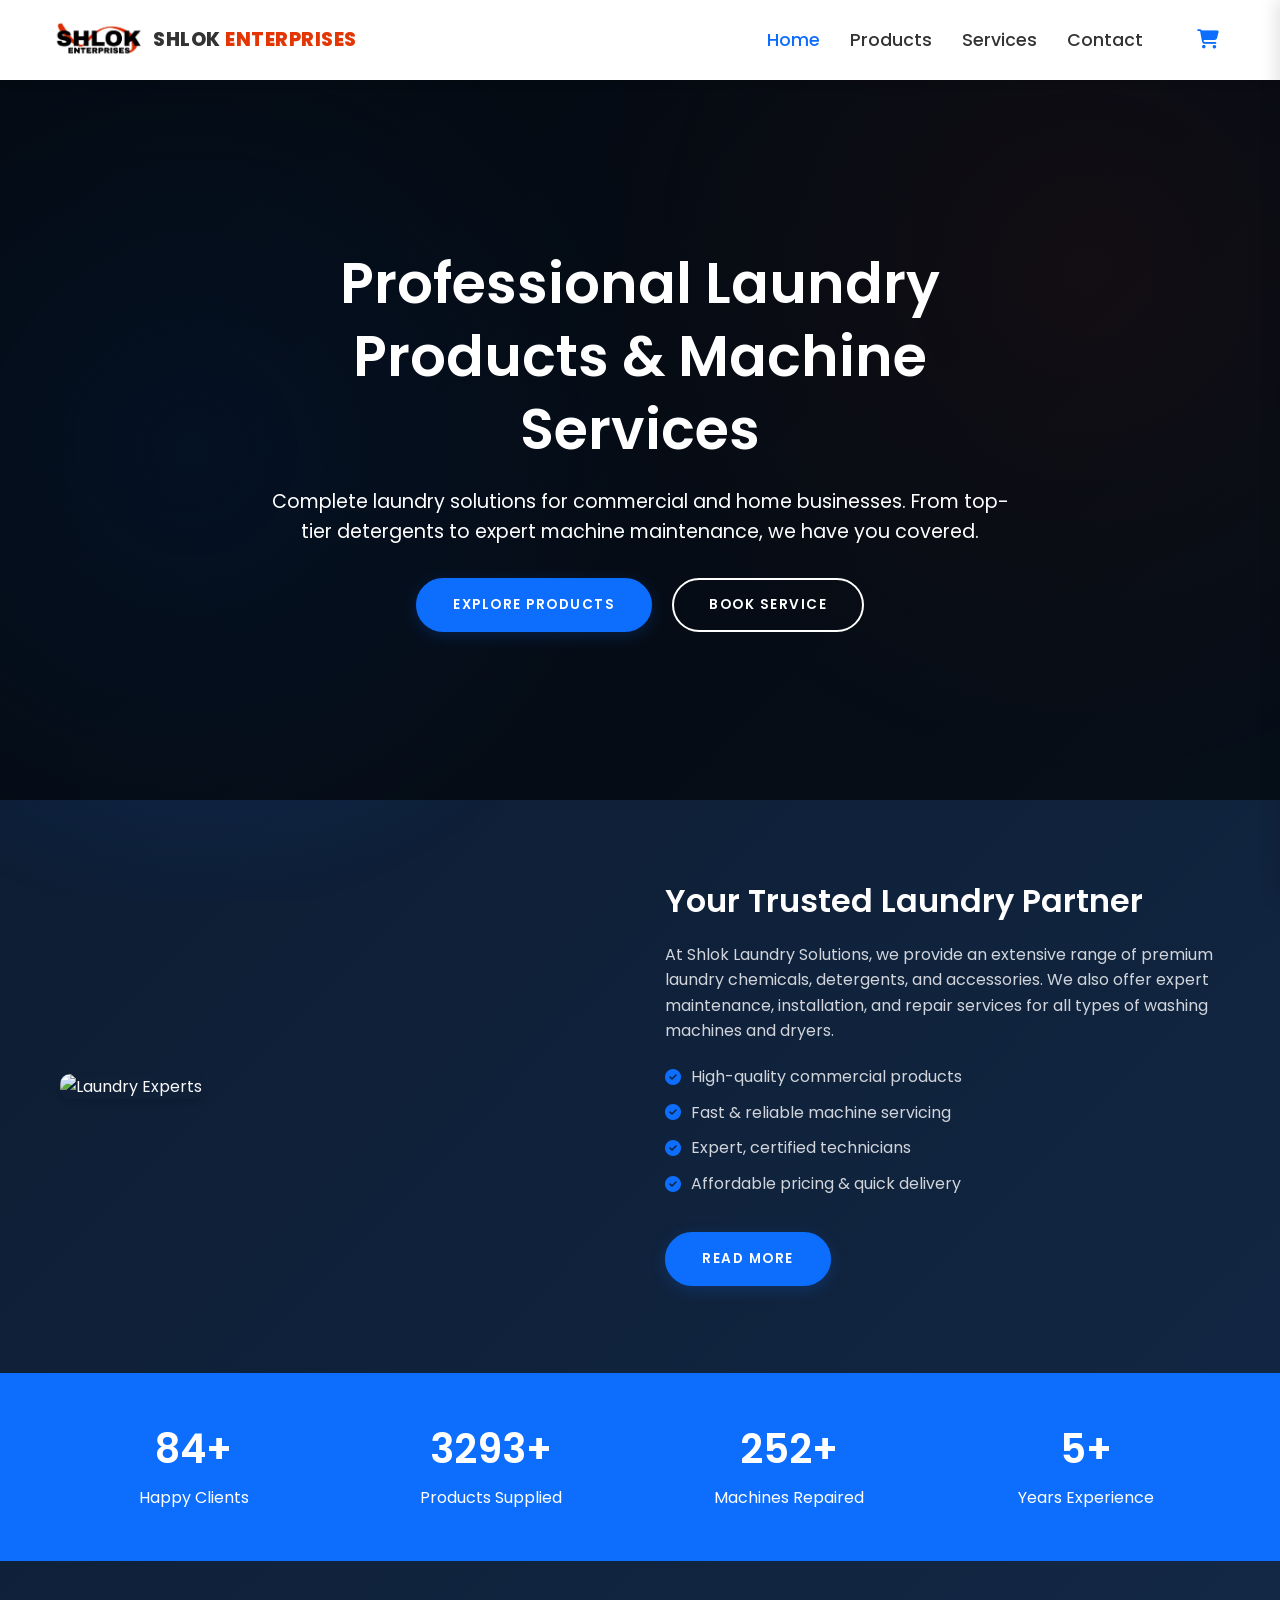
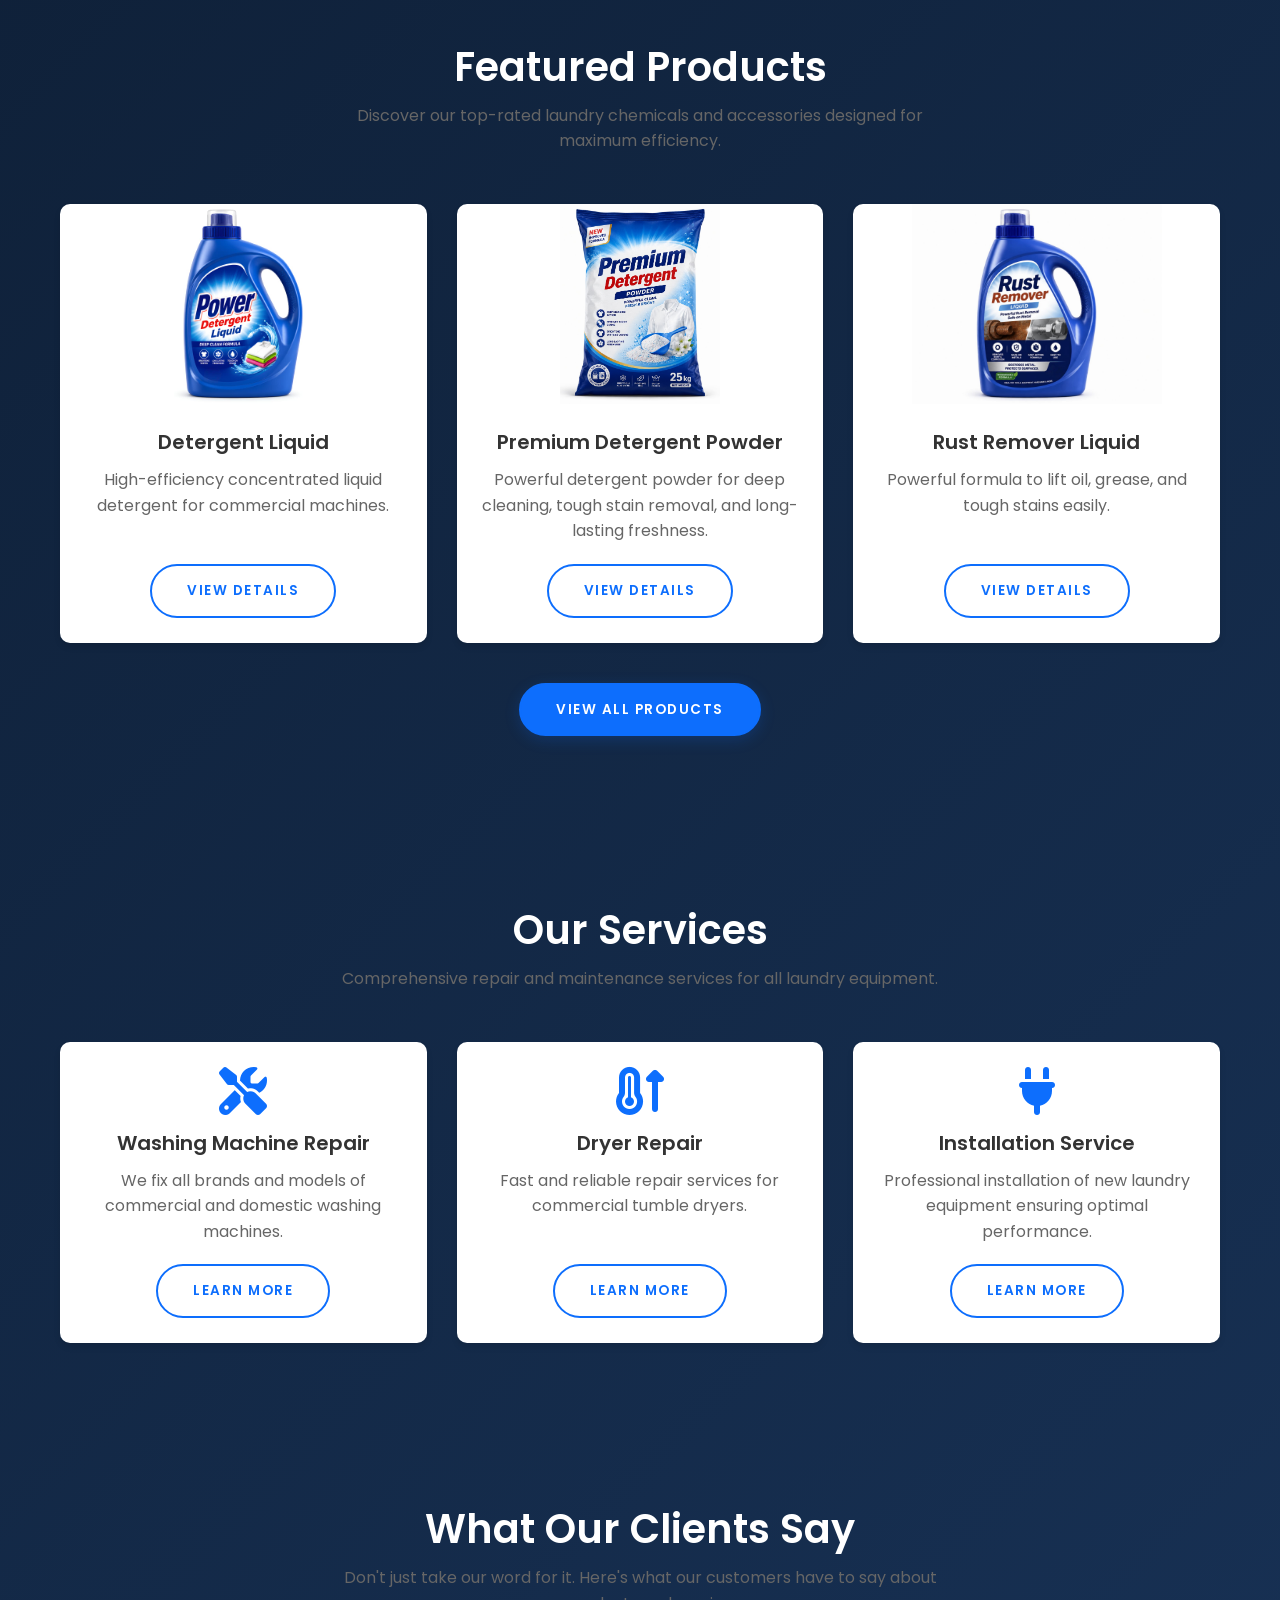
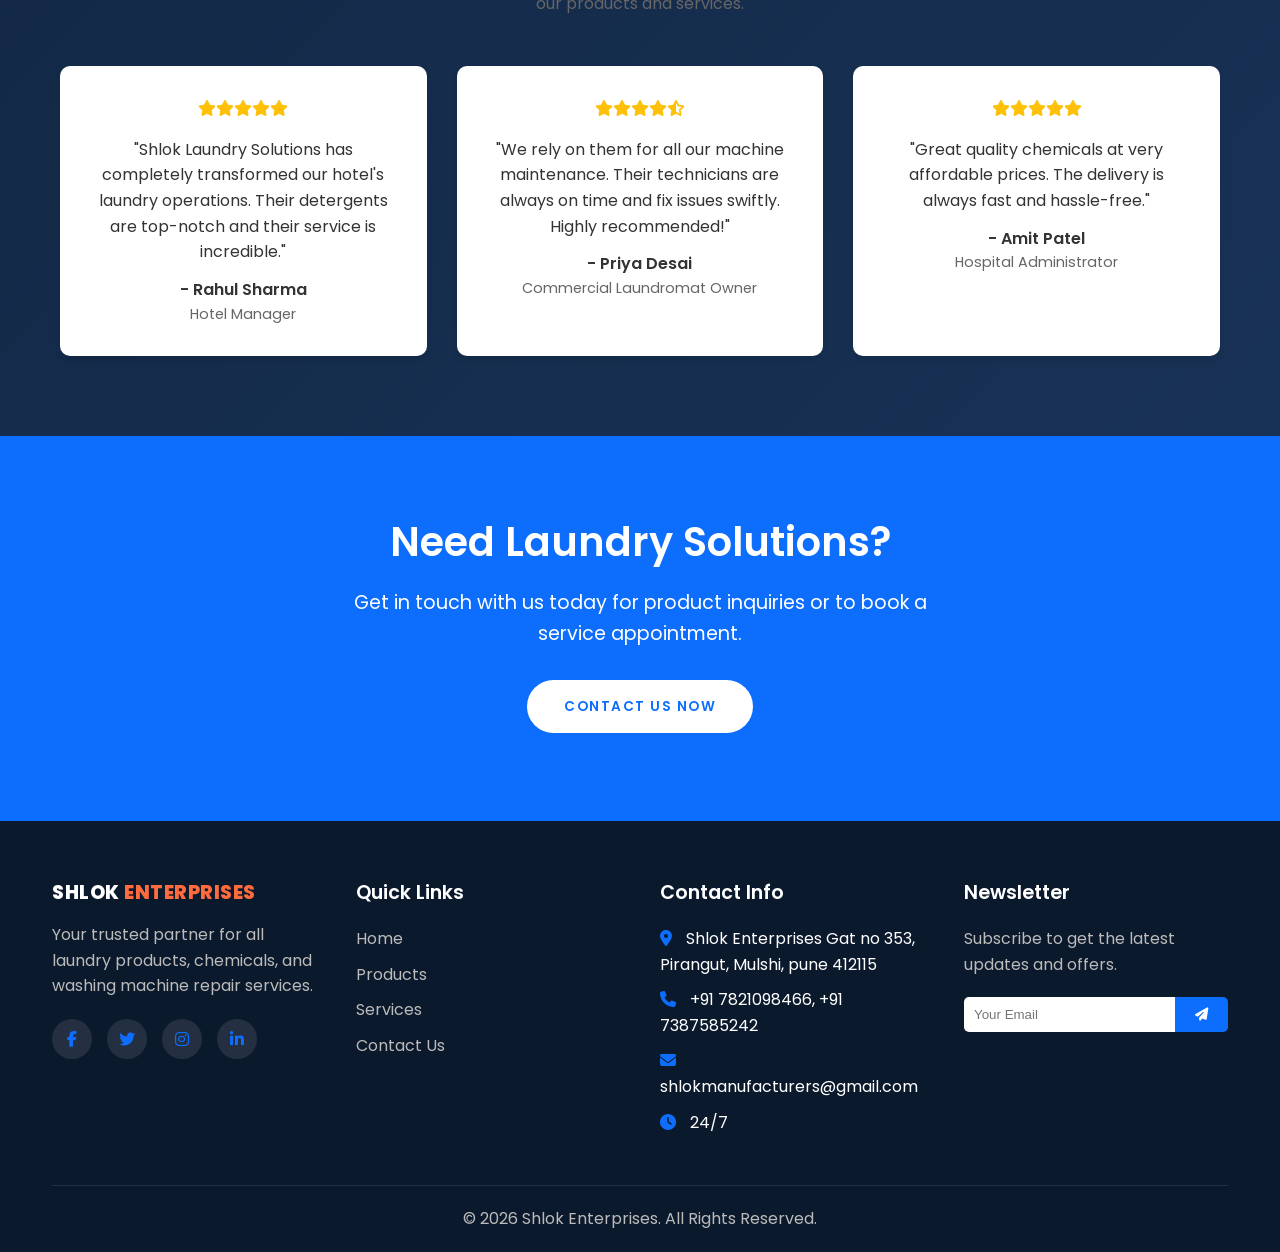
==== commit dc688b67: "changed btton animation" ====
--- a/index.html
+++ b/index.html
@@ -8,7 +8,7 @@
     <!-- FontAwesome -->
     <link rel="stylesheet" href="https://cdnjs.cloudflare.com/ajax/libs/font-awesome/6.4.0/css/all.min.css">
     <!-- Custom CSS -->
-    <link rel="stylesheet" href="css/style.css?v=10">
+    <link rel="stylesheet" href="css/style.css?v=12">
 </head>
 <body class="premium-dark-theme">
     <!-- Preloader -->
@@ -229,7 +229,6 @@
             <div class="footer-grid">
                 <div class="footer-col">
                     <a href="index.html" class="logo" style="color: var(--white); margin-bottom: 20px;">
-                        <img src="images/home/logo.png" alt="Shlok Enterprises Logo" style="height: 50px;">
                         <span class="logo-title">Shlok <span class="highlight">Enterprises</span></span>
                     </a>
                     <p style="color: #bbb; margin-bottom: 20px;">Your trusted partner for all laundry products, chemicals, and washing machine repair services.</p>
@@ -254,8 +253,8 @@
                     <ul>
                         <li><i class="fa-solid fa-location-dot" style="margin-right: 10px;"></i> Shlok Enterprises Gat no 353, Pirangut, Mulshi, pune 412115</li>
                         <li><i class="fa-solid fa-phone" style="margin-right: 10px;"></i> +91 7821098466, +91 7387585242</li>
-                        <li><i class="fa-solid fa-envelope" style="margin-right: 10px;"></i> info@shloklaundry.com</li>
-                        <li><i class="fa-solid fa-clock" style="margin-right: 10px;"></i> Mon - Sat, 9AM - 6PM</li>
+                        <li><i class="fa-solid fa-envelope" style="margin-right: 10px;"></i> shlokmanufacturers@gmail.com</li>
+                        <li><i class="fa-solid fa-clock" style="margin-right: 10px;"></i> 24/7</li>
                     </ul>
                 </div>
                 <div class="footer-col">
--- a/css/style.css
+++ b/css/style.css
@@ -226,6 +226,7 @@
   font-weight: 500;
   transition: var(--transition);
   font-size: 1.1rem;
+  color: var(--text-dark);
 }
 
 .nav-links a:hover, .nav-links a.active {
@@ -349,6 +350,71 @@
   display: grid;
   grid-template-columns: repeat(auto-fit, minmax(300px, 1fr));
   gap: 30px;
+}
+
+.grid-4 {
+  display: grid;
+  grid-template-columns: repeat(4, 1fr);
+  gap: 15px;
+}
+
+@media (max-width: 992px) {
+  .grid-4 { grid-template-columns: repeat(2, 1fr); }
+}
+
+@media (max-width: 576px) {
+  .grid-4 { 
+    grid-template-columns: 1fr; 
+    gap: 20px;
+  }
+  .grid-4 .card-img {
+    height: 200px;
+  }
+  .grid-4 .card-body {
+    padding: 20px;
+  }
+  .grid-4 .card-body h3 {
+    font-size: 1.25rem;
+  }
+  .grid-4 .card-body p {
+    font-size: 1rem;
+  }
+  .grid-4 .price {
+    font-size: 1.1rem;
+  }
+  .grid-4 .btn {
+    padding: 12px 20px;
+    font-size: 0.85rem;
+  }
+}
+
+.grid-4 .card-img {
+  height: 120px;
+}
+
+.grid-4 .card-body {
+  padding: 12px;
+}
+
+.grid-4 .card-body h3 {
+  font-size: 0.95rem;
+  margin-bottom: 5px;
+}
+
+.grid-4 .card-body p {
+  font-size: 0.8rem;
+  margin-bottom: 10px;
+}
+
+.grid-4 .price {
+  font-size: 0.9rem;
+  margin-bottom: 10px;
+}
+
+.grid-4 .btn {
+  padding: 8px 15px;
+  font-size: 0.75rem;
+  letter-spacing: 0.5px;
 }
 
 .card {
@@ -512,6 +578,10 @@
   margin-bottom: 10px;
 }
 
+.footer-col ul li i {
+  color: var(--primary-color);
+}
+
 .footer-col ul li a {
   color: #bbb;
   transition: var(--transition);
@@ -536,7 +606,7 @@
   justify-content: center;
   border-radius: 50%;
   transition: var(--transition);
-  color: var(--white);
+  color: var(--primary-color);
 }
 
 .social-links a:hover {
@@ -949,7 +1019,7 @@
 
 @media (max-width: 480px) {
   .stats-grid { grid-template-columns: 1fr; }
-  .hero h1 { font-size: 2rem; }
+  .hero h1 { font-size: 1.2rem; }
   .logo { font-size: 1rem; gap: 5px; flex-wrap: nowrap; }
   .logo img { height: 28px !important; }
   .logo-title { font-size: 0.95rem; white-space: normal; line-height: 1.1; max-width: 130px; }
